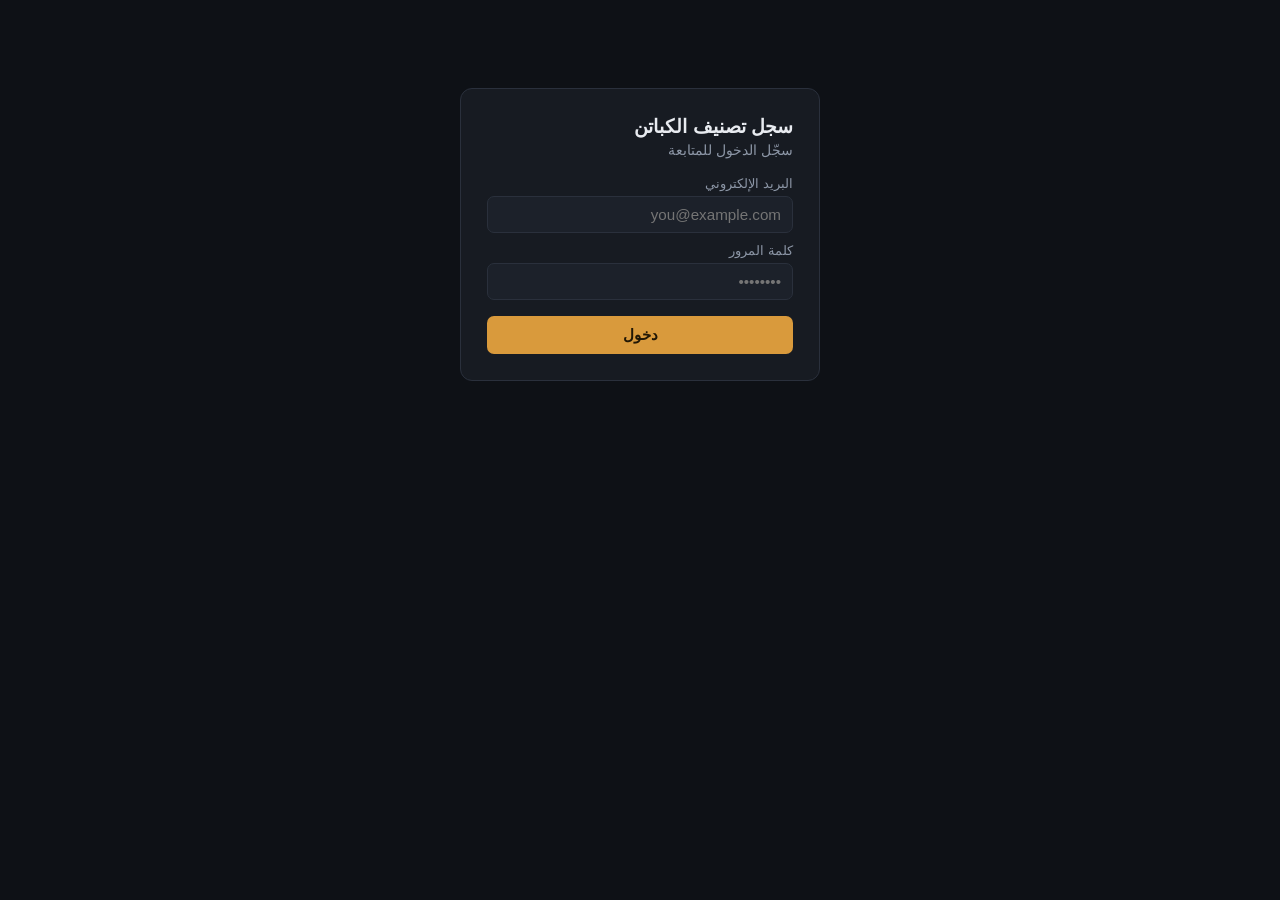
==== index.html @ 2a62c53e "Add files via upload" ====
<!DOCTYPE html>
<html lang="ar" dir="rtl">
<head>
<meta charset="UTF-8">
<meta name="viewport" content="width=device-width, initial-scale=1.0">
<meta name="color-scheme" content="dark">
<meta name="theme-color" content="#0f1218">
<title>سجل تصنيف الكباتن</title>
<style>
  :root{
    color-scheme: dark;
    --bg: #0e1116;
    --panel: #171b22;
    --panel-2: #1c212a;
    --line: #2a303c;
    --text: #e8ebf0;
    --muted: #8c96a6;
    --accent: #d99a3c;
    --accent-soft: rgba(217,154,60,0.14);
    --red: #d16158;
    --red-soft: rgba(209,97,88,0.14);
    --amber: #d9b23c;
    --amber-soft: rgba(217,178,60,0.14);
    --green: #6aa66b;
    --green-soft: rgba(106,166,107,0.14);
  }
  *{box-sizing:border-box;}
  body{
    margin:0;
    background:var(--bg);
    color:var(--text);
    font-family: 'Segoe UI', Tahoma, Geneva, Verdana, sans-serif;
    padding: 28px 18px 60px;
  }
  .wrap{ max-width: 760px; margin: 0 auto; }
  header{ margin-bottom: 22px; display:flex; justify-content:space-between; align-items:flex-start; gap:10px; flex-wrap:wrap; }
  h1{ font-size: 1.45rem; font-weight: 700; margin: 0 0 4px; letter-spacing: 0.2px; }
  .sub{ color: var(--muted); font-size: 0.92rem; display:flex; align-items:center; gap:6px; }
  .dot{ width:7px; height:7px; border-radius:50%; background: var(--green); display:inline-block; }
  .dot.off{ background: var(--red); }

  .backup{ display:flex; gap:8px; }
  .icon-btn{
    background: var(--line);
    border: 1px solid var(--line);
    color: var(--text);
    border-radius: 7px;
    padding: 7px 12px;
    font-size: 0.8rem;
    cursor: pointer;
  }
  .icon-btn:hover{ background: #384155; }
  #logoutBtn{ background: #55211c; border-color: #55211c; color: #fff; }
  #logoutBtn:hover{ filter: brightness(1.25); }

  .panel{
    background: var(--panel);
    border: 1px solid var(--line);
    border-radius: 10px;
    padding: 18px;
    margin-bottom: 20px;
  }
  .row{ display:flex; gap:10px; flex-wrap:wrap; margin-bottom: 10px; }
  .row > *{ flex:1; min-width: 140px; }
  label{ display:block; font-size:0.82rem; color: var(--muted); margin-bottom: 5px; }
  input[type=text], input[type=email], input[type=password], textarea, select{
    width:100%;
    background: var(--panel-2);
    border: 1px solid var(--line);
    color: var(--text);
    border-radius: 7px;
    padding: 9px 11px;
    font-size: 0.95rem;
    font-family: inherit;
  }
  textarea{ resize: vertical; min-height: 54px; }
  input:focus, textarea:focus, select:focus{ outline: none; border-color: var(--accent); }

  .status-row{ display:flex; gap:8px; flex-wrap:wrap; margin-bottom: 12px; align-items:center; }
  .status-chip{
    padding: 7px 13px;
    border-radius: 20px;
    border: 1px solid var(--line);
    background: var(--panel-2);
    color: var(--muted);
    font-size: 0.85rem;
    cursor: pointer;
    user-select: none;
  }
  .status-chip.active::before{ content: '✓ '; }
  .status-chip.active{ border-color: transparent; color: #17140f; font-weight: 600; }
  .status-chip[data-tone="green"].active{ background: #8fc990; color:#123212; }
  .status-chip[data-tone="amber"].active{ background: #e6c565; color:#332a08; }
  .status-chip[data-tone="red"].active{ background: #e18179; color:#3a0d09; }
  .status-chip[data-tone="neutral"].active{ background: #aeb7c4; color:#1a1e25; }
  .status-chip[data-tone="blue"].active{ background: #6aa8e0; color:#0c2036; }
  .status-chip[data-tone="purple"].active{ background: #b088e0; color:#241236; }
  .status-chip[data-tone="teal"].active{ background: #5cc9ba; color:#0a2e28; }
  .status-chip[data-tone="pink"].active{ background: #e07fae; color:#360d22; }
  .status-chip.add{ border-style: dashed; color: var(--accent); }

  .new-status-box{
    display:none; gap:8px; align-items:center; margin: -4px 0 12px; flex-wrap: wrap;
    background: var(--panel-2); border: 1px solid var(--line); border-radius: 8px; padding: 10px;
  }
  .new-status-box.open{ display:flex; }
  .new-status-box input{ flex:1; min-width: 120px; }
  .tone-dot{ width:20px; height:20px; border-radius:50%; cursor:pointer; border: 2px solid transparent; }
  .tone-dot[data-tone="green"]{ background:#22c55e; }
  .tone-dot[data-tone="amber"]{ background:#eab308; }
  .tone-dot[data-tone="red"]{ background:#ef4444; }
  .tone-dot[data-tone="neutral"]{ background:#6b7280; }
  .tone-dot[data-tone="blue"]{ background:#3b82f6; }
  .tone-dot[data-tone="purple"]{ background:#a855f7; }
  .tone-dot[data-tone="teal"]{ background:#06b6d4; }
  .tone-dot[data-tone="pink"]{ background:#ec4899; }
  .tone-dot.selected{ border-color: #fff; }

  button.primary{
    background: var(--accent); color: #211705; border: none; padding: 10px 20px;
    border-radius: 7px; font-weight: 600; font-size: 0.95rem; cursor: pointer;
  }
  button.primary:hover{ filter: brightness(1.08); }
  button.primary:disabled{ opacity:0.5; cursor:default; }
  button.ghost{
    background: var(--line); border: 1px solid var(--line); color: var(--text);
    padding: 9px 16px; border-radius: 7px; font-size: 0.88rem; cursor: pointer;
  }
  button.ghost:hover{ background: #384155; }

  .toolbar{ display:flex; gap:10px; flex-wrap:wrap; align-items:center; margin-bottom: 14px; }
  .search{ flex: 2; min-width: 180px; }
  .filter-chip{
    padding: 9px 14px; border-radius: 7px; border: 1px solid var(--line); background: var(--panel-2);
    color: var(--muted); font-size: 0.85rem; cursor: pointer; white-space: nowrap;
  }
  .filter-chip.active{ background: #5c4310; border-color: #5c4310; color: #fff; font-weight:600; }

  .count{ color: var(--muted); font-size: 0.85rem; margin-bottom: 10px; }

  .list{ display:flex; flex-direction:column; gap:10px; }
  .card{ background: var(--panel); border: 1px solid var(--line); border-radius: 10px; padding: 14px 16px; }
  .card.stagnant{ border-color: var(--red); }
  .card-top{ display:flex; justify-content: space-between; align-items: flex-start; gap: 10px; }
  .name{ font-weight: 700; font-size: 1.02rem; }
  .phone{ color: var(--muted); font-size: 0.85rem; margin-top: 2px; }
  .badges{ display:flex; flex-direction:column; gap:5px; align-items:flex-end; }
  .badge{ font-size: 0.78rem; padding: 4px 8px 4px 11px; border-radius: 20px; white-space: nowrap; font-weight: 600; display:flex; align-items:center; gap:5px; }
  .badge[data-tone="green"]{ background: var(--green-soft); color: var(--green); }
  .badge[data-tone="amber"]{ background: var(--amber-soft); color: var(--amber); }
  .badge[data-tone="red"]{ background: var(--red-soft); color: var(--red); }
  .badge[data-tone="neutral"]{ background: rgba(255,255,255,0.07); color: var(--muted); }
  .badge[data-tone="blue"]{ background: rgba(106,168,224,0.16); color: #6aa8e0; }
  .badge[data-tone="purple"]{ background: rgba(176,136,224,0.16); color: #b088e0; }
  .badge[data-tone="teal"]{ background: rgba(92,201,186,0.16); color: #5cc9ba; }
  .badge[data-tone="pink"]{ background: rgba(224,127,174,0.16); color: #e07fae; }
  .badge.stagnant-badge{ background: var(--red-soft); color: var(--red); }
  .badge-resolve{
    background: rgba(255,255,255,0.15); border:none; border-radius:50%;
    width:16px; height:16px; display:flex; align-items:center; justify-content:center;
    color: inherit; font-size: 0.7rem; cursor:pointer; line-height:1; padding:0;
  }
  .badge-resolve:hover{ background: rgba(255,255,255,0.35); }
  .badge.normal-badge{ background: rgba(255,255,255,0.06); color: var(--muted); }

  .notes{ margin-top: 9px; font-size: 0.9rem; color: #c3c9d2; line-height:1.55; white-space: pre-wrap; }
  .meta{ margin-top: 10px; display:flex; justify-content: space-between; align-items:center; }
  .date{ font-size: 0.76rem; color: var(--muted); }
  .actions{ display:flex; gap: 14px; }
  .actions button{ background:none; border:none; color: var(--muted); font-size: 0.8rem; cursor:pointer; padding:0; }
  .actions button:hover{ color: var(--text); }
  .actions button.danger:hover{ color: var(--red); }
  .actions button.resolve{ color: var(--green); font-weight: 600; }
  .actions button.resolve:hover{ color: #8fc990; }
  .actions button{
    border: 1px solid var(--line);
    border-radius: 6px;
    padding: 6px 12px;
    background: var(--panel-2);
  }
  .actions button.resolve{ border-color: #1f4d2c; background: #1f4d2c; color: #fff; }
  .actions button.danger{ border-color: #55211c; background: #55211c; color: #fff; }
  .actions button.danger:hover{ filter: brightness(1.25); }
  .actions button.resolve:hover{ filter: brightness(1.25); }
  .actions button[data-action="edit"]{ border-color: #5c3f14; background: #5c3f14; color: #fff; }
  .actions button[data-action="edit"]:hover{ filter: brightness(1.25); }

  .category-tabs{ display:flex; gap:8px; flex-wrap:wrap; margin-bottom: 12px; }
  .cat-tab{
    padding: 8px 14px; border-radius: 8px; border: 1px solid var(--line); background: var(--panel-2);
    color: var(--muted); font-size: 0.85rem; cursor: pointer; white-space: nowrap;
    display:flex; align-items:center; gap:6px;
  }
  .cat-tab .cat-count{
    background: rgba(255,255,255,0.08); border-radius: 10px; padding: 1px 7px; font-size: 0.75rem;
  }
  .cat-tab.active{ border-color: var(--accent); background: #5c3f14; color: #fff; font-weight:600; box-shadow: 0 0 0 1px var(--accent) inset; }
  .cat-tab.active .cat-count{ background: rgba(0,0,0,0.25); }
  .cat-tab[data-tone="green"]{ border-color: #1f4d2c; background: #1f4d2c; color: #fff; }
  .cat-tab[data-tone="green"] .cat-count{ background: rgba(0,0,0,0.25); }
  .cat-tab[data-tone="green"].active{ box-shadow: 0 0 0 1px #6aa66b inset; font-weight:600; }
  .cat-tab[data-tone="amber"]{ border-color: #5c4310; background: #5c4310; color: #fff; }
  .cat-tab[data-tone="amber"] .cat-count{ background: rgba(0,0,0,0.25); }
  .cat-tab[data-tone="amber"].active{ box-shadow: 0 0 0 1px #d9b23c inset; font-weight:600; }
  .cat-tab[data-tone="red"]{ border-color: #55211c; background: #55211c; color: #fff; }
  .cat-tab[data-tone="red"] .cat-count{ background: rgba(0,0,0,0.25); }
  .cat-tab[data-tone="red"].active{ box-shadow: 0 0 0 1px #d16158 inset; font-weight:600; }
  .cat-tab[data-tone="neutral"]{ border-color: #333c48; background: #333c48; color: #fff; }
  .cat-tab[data-tone="neutral"] .cat-count{ background: rgba(0,0,0,0.25); }
  .cat-tab[data-tone="neutral"].active{ box-shadow: 0 0 0 1px #8c96a6 inset; font-weight:600; }
  .cat-tab[data-tone="blue"]{ border-color: #1e3a5c; background: #1e3a5c; color: #fff; }
  .cat-tab[data-tone="blue"] .cat-count{ background: rgba(0,0,0,0.25); }
  .cat-tab[data-tone="blue"].active{ box-shadow: 0 0 0 1px #6aa8e0 inset; font-weight:600; }
  .cat-tab[data-tone="purple"]{ border-color: #3d1f5c; background: #3d1f5c; color: #fff; }
  .cat-tab[data-tone="purple"] .cat-count{ background: rgba(0,0,0,0.25); }
  .cat-tab[data-tone="purple"].active{ box-shadow: 0 0 0 1px #b088e0 inset; font-weight:600; }
  .cat-tab[data-tone="teal"]{ border-color: #14524a; background: #14524a; color: #fff; }
  .cat-tab[data-tone="teal"] .cat-count{ background: rgba(0,0,0,0.25); }
  .cat-tab[data-tone="teal"].active{ box-shadow: 0 0 0 1px #5cc9ba inset; font-weight:600; }
  .cat-tab[data-tone="pink"]{ border-color: #5c1f3d; background: #5c1f3d; color: #fff; }
  .cat-tab[data-tone="pink"] .cat-count{ background: rgba(0,0,0,0.25); }
  .cat-tab[data-tone="pink"].active{ box-shadow: 0 0 0 1px #e07fae inset; font-weight:600; }

  .empty{ text-align:center; color: var(--muted); padding: 40px 10px; font-size: 0.92rem; }
#importInput{ display:none; }

  .modal-overlay{
    display:none; position:fixed; inset:0; background:rgba(0,0,0,0.55);
    z-index: 50; align-items:flex-end; justify-content:center;
  }
  .modal-overlay.open{ display:flex; }
  .modal-panel{
    background: var(--panel); width:100%; max-width:480px;
    border-radius: 16px 16px 0 0; padding: 18px 18px 26px;
    max-height: 75vh; overflow-y:auto;
    animation: slideUp 0.18s ease-out;
  }
  @keyframes slideUp{ from{ transform: translateY(30px); opacity:0; } to{ transform: translateY(0); opacity:1; } }
  .modal-panel h3{ margin: 0 0 4px; font-size: 1.05rem; }
  .modal-sub{ color: var(--muted); font-size: 0.82rem; margin: 0 0 14px; }
  .tag-picker-list{ display:flex; flex-direction:column; gap:8px; margin-bottom: 16px; }
  .tag-picker-row{
    display:flex; align-items:center; justify-content:space-between;
    padding: 12px 14px; border-radius: 9px; border: 1px solid var(--line);
    background: var(--panel-2); cursor:pointer; font-size: 0.92rem; color: var(--text);
    transition: background 0.12s;
  }
  .tag-picker-row[data-tone="green"]{ border-color:#1f4d2c; }
  .tag-picker-row[data-tone="amber"]{ border-color:#5c4310; }
  .tag-picker-row[data-tone="red"]{ border-color:#55211c; }
  .tag-picker-row[data-tone="neutral"]{ border-color:#333c48; }
  .tag-picker-row[data-tone="blue"]{ border-color:#1e3a5c; }
  .tag-picker-row[data-tone="purple"]{ border-color:#3d1f5c; }
  .tag-picker-row[data-tone="teal"]{ border-color:#14524a; }
  .tag-picker-row[data-tone="pink"]{ border-color:#5c1f3d; }
  .tag-picker-row.checked{ background: var(--accent-soft); border-color: var(--accent); font-weight:600; }
  .tag-check{ color: var(--accent); font-size: 1.05rem; min-width: 18px; text-align:center; }

  #loginScreen{
    max-width: 360px; margin: 60px auto; background: var(--panel);
    border: 1px solid var(--line); border-radius: 12px; padding: 26px;
  }
  #loginScreen h2{ margin: 0 0 4px; font-size: 1.2rem; }
  #loginScreen p{ color: var(--muted); font-size: 0.85rem; margin: 0 0 18px; }
  #loginScreen label{ margin-top: 10px; }
  #loginError{ color: var(--red); font-size: 0.85rem; margin-top: 10px; display:none; }
  #loginBtn{ width: 100%; margin-top: 16px; }
  #appRoot{ display:none; }
  .logout-link{ background:none; border:none; color: var(--muted); font-size: 0.8rem; cursor:pointer; }
  .logout-link:hover{ color: var(--red); }
</style>
</head>
<body>

<div id="loginScreen">
  <h2>سجل تصنيف الكباتن</h2>
  <p>سجّل الدخول للمتابعة</p>
  <label>البريد الإلكتروني</label>
  <input type="email" id="loginEmail" placeholder="you@example.com" autocomplete="username">
  <label>كلمة المرور</label>
  <input type="password" id="loginPassword" placeholder="••••••••" autocomplete="current-password">
  <div id="loginError">بيانات الدخول غير صحيحة</div>
  <button class="primary" id="loginBtn" style="width:100%;">دخول</button>
</div>

<div id="appRoot" class="wrap">
  <header>
    <div>
      <h1>سجل تصنيف الكباتن</h1>
      <div class="sub"><span class="dot" id="statusDot"></span><span id="statusText">جاري الاتصال...</span></div>
    </div>
    <div class="backup">
      <button class="icon-btn" id="exportBtn">تنزيل نسخة احتياطية</button>
      <button class="icon-btn" id="logoutBtn">تسجيل الخروج</button>
    </div>
  </header>

  <div class="panel">
    <div class="row">
      <div>
        <label>رقم الجوال (اختياري)</label>
        <input type="text" id="phone" placeholder="05xxxxxxxx">
      </div>
      <div>
        <label>اسم الكابتن</label>
        <input type="text" id="name" placeholder="مثال: محمد أحمد">
      </div>
    </div>

    <label>التصنيفات (يمكن اختيار أكثر من واحد)</label>
    <div class="status-row" id="statusRow"></div>

    <div class="new-status-box" id="newStatusBox">
      <input type="text" id="newStatusLabel" placeholder="اسم التصنيف الجديد">
      <div class="tone-dot" data-tone="green"></div>
      <div class="tone-dot" data-tone="amber"></div>
      <div class="tone-dot" data-tone="red"></div>
      <div class="tone-dot" data-tone="neutral"></div>
      <div class="tone-dot" data-tone="blue"></div>
      <div class="tone-dot" data-tone="purple"></div>
      <div class="tone-dot" data-tone="teal"></div>
      <div class="tone-dot" data-tone="pink"></div>
      <button class="ghost" id="addStatusConfirm">إضافة</button>
    </div>

    <label>ملاحظات</label>
    <textarea id="notes" placeholder="اكتب أي تفاصيل إضافية..."></textarea>

    <div style="margin-top:14px; display:flex; justify-content:flex-end;">
      <button class="primary" id="saveBtn">حفظ</button>
    </div>
  </div>

  <div class="toolbar">
    <input type="text" class="search" id="search" placeholder="بحث بالاسم أو رقم الجوال...">
    <div class="filter-chip" id="stagnantFilter">المشاكل الراكدة (٧+ أيام)</div>
  </div>

  <div class="category-tabs" id="categoryTabs"></div>

  <div class="count" id="count"></div>
  <div class="list" id="list"></div>
</div>

<div class="modal-overlay" id="tagPickerOverlay">
  <div class="modal-panel">
    <h3 id="tagPickerName"></h3>
    <p class="modal-sub">اضغط على أي تصنيف لإضافته أو إزالته</p>
    <div class="tag-picker-list" id="tagPickerList"></div>
    <button class="primary" id="tagPickerDone" style="width:100%;">تم</button>
  </div>
</div>

<script>
// ---- إعدادات الاتصال بقاعدة بيانات Supabase ----
const SUPABASE_URL = 'https://mjelywusygupbhguppxl.supabase.co';
const SUPABASE_KEY = 'sb_publishable_bdEAOsPd9-s5t3tq11xweQ_BQ9ZieBD';
const REST = `${SUPABASE_URL}/rest/v1`;
const AUTH = `${SUPABASE_URL}/auth/v1`;
const STAGNANT_DAYS = 7;
const INACTIVITY_LIMIT_MS = 30 * 60 * 1000; // 30 دقيقة

let accessToken = sessionStorage.getItem('cl_access_token') || null;
let refreshToken = sessionStorage.getItem('cl_refresh_token') || null;
let inactivityTimer = null;
let refreshTimer = null;

async function refreshSession(){
  if(!refreshToken) return false;
  try{
    const res = await fetch(`${AUTH}/token?grant_type=refresh_token`, {
      method: 'POST',
      headers: { apikey: SUPABASE_KEY, 'Content-Type': 'application/json' },
      body: JSON.stringify({ refresh_token: refreshToken }),
    });
    if(!res.ok) return false;
    const data = await res.json();
    accessToken = data.access_token;
    refreshToken = data.refresh_token;
    sessionStorage.setItem('cl_access_token', accessToken);
    sessionStorage.setItem('cl_refresh_token', refreshToken);
    scheduleRefresh(data.expires_in || 3600);
    return true;
  }catch(e){
    return false;
  }
}

function scheduleRefresh(expiresInSeconds){
  clearTimeout(refreshTimer);
  // نجدد الجلسة قبل انتهائها بدقيقتين، طالما المستخدم لم يُسجَّل خروجه بسبب الخمول
  const delay = Math.max((expiresInSeconds - 120) * 1000, 15000);
  refreshTimer = setTimeout(async () => {
    const ok = await refreshSession();
    if(!ok) doLogout('انتهت الجلسة، سجّل الدخول مرة أخرى');
  }, delay);
}

function authHeaders(){
  return {
    apikey: SUPABASE_KEY,
    Authorization: `Bearer ${accessToken}`,
    'Content-Type': 'application/json',
  };
}

function showApp(){
  document.getElementById('loginScreen').style.display = 'none';
  document.getElementById('appRoot').style.display = 'block';
  resetInactivityTimer();
  loadAll();
}

function showLogin(msg){
  document.getElementById('appRoot').style.display = 'none';
  document.getElementById('loginScreen').style.display = 'block';
  clearTimeout(inactivityTimer);
  if(msg){
    const err = document.getElementById('loginError');
    err.textContent = msg;
    err.style.display = 'block';
  }
}

function doLogout(msg){
  accessToken = null;
  refreshToken = null;
  clearTimeout(refreshTimer);
  sessionStorage.removeItem('cl_access_token');
  sessionStorage.removeItem('cl_refresh_token');
  showLogin(msg || null);
}

function resetInactivityTimer(){
  clearTimeout(inactivityTimer);
  inactivityTimer = setTimeout(() => {
    doLogout('تم تسجيل خروجك تلقائيًا بعد ٣٠ دقيقة من عدم النشاط، سجّل الدخول مرة أخرى');
  }, INACTIVITY_LIMIT_MS);
}
['mousemove','keydown','click','touchstart','scroll'].forEach(evt => {
  document.addEventListener(evt, () => { if(accessToken) resetInactivityTimer(); });
});

document.getElementById('loginBtn').onclick = async () => {
  const email = document.getElementById('loginEmail').value.trim();
  const password = document.getElementById('loginPassword').value;
  const errBox = document.getElementById('loginError');
  errBox.style.display = 'none';
  if(!email || !password) return;
  try{
    const res = await fetch(`${AUTH}/token?grant_type=password`, {
      method: 'POST',
      headers: { apikey: SUPABASE_KEY, 'Content-Type': 'application/json' },
      body: JSON.stringify({ email, password }),
    });
    if(!res.ok){
      errBox.textContent = 'بيانات الدخول غير صحيحة';
      errBox.style.display = 'block';
      return;
    }
    const data = await res.json();
    accessToken = data.access_token;
    refreshToken = data.refresh_token;
    sessionStorage.setItem('cl_access_token', accessToken);
    sessionStorage.setItem('cl_refresh_token', refreshToken);
    scheduleRefresh(data.expires_in || 3600);
    showApp();
  }catch(e){
    errBox.textContent = 'تعذر الاتصال، حاول مرة أخرى';
    errBox.style.display = 'block';
  }
};

document.getElementById('logoutBtn').onclick = () => doLogout();

let statuses = []; // قائمة الوسوم المتاحة
let entries = [];  // كل كابتن معه captain_tags: [{tag_id, created_at}]
let selectedTags = new Set();
let editingId = null;
let stagnantOnly = false;
let selectedCategory = null; // null = الكل، 'none' = بدون تصنيف
let newStatusTone = 'amber';

const listEl = document.getElementById('list');
const countEl = document.getElementById('count');
const statusRow = document.getElementById('statusRow');
const searchEl = document.getElementById('search');
const newStatusBox = document.getElementById('newStatusBox');
const statusDot = document.getElementById('statusDot');
const statusText = document.getElementById('statusText');
const saveBtn = document.getElementById('saveBtn');

function setConnection(ok, msg){
  statusDot.classList.toggle('off', !ok);
  statusText.textContent = msg;
}

async function api(path, options = {}){
  let res = await fetch(`${REST}/${path}`, {
    ...options,
    headers: { ...authHeaders(), ...(options.headers || {}) },
  });
  if(res.status === 401){
    const refreshed = await refreshSession();
    if(refreshed){
      res = await fetch(`${REST}/${path}`, {
        ...options,
        headers: { ...authHeaders(), ...(options.headers || {}) },
      });
    }
    if(!refreshed || res.status === 401){
      doLogout('انتهت الجلسة، سجّل الدخول مرة أخرى');
      throw new Error('unauthorized');
    }
  }
  if(!res.ok){
    const errText = await res.text().catch(() => '');
    throw new Error(`${res.status} ${errText}`);
  }
  const text = await res.text();
  return text ? JSON.parse(text) : null;
}

function renderStatusChips(){
  statusRow.innerHTML = '';
  statuses.forEach(s => {
    const chip = document.createElement('div');
    chip.className = 'status-chip' + (selectedTags.has(s.id) ? ' active' : '');
    chip.dataset.tone = s.tone;
    chip.textContent = s.label;
    chip.onclick = () => {
      if(selectedTags.has(s.id)) selectedTags.delete(s.id); else selectedTags.add(s.id);
      newStatusBox.classList.remove('open');
      renderStatusChips();
    };
    statusRow.appendChild(chip);
  });
  const addChip = document.createElement('div');
  addChip.className = 'status-chip add';
  addChip.textContent = '+ تصنيف جديد';
  addChip.onclick = () => newStatusBox.classList.toggle('open');
  statusRow.appendChild(addChip);
}

document.querySelectorAll('.tone-dot').forEach(dot => {
  dot.onclick = () => {
    document.querySelectorAll('.tone-dot').forEach(d => d.classList.remove('selected'));
    dot.classList.add('selected');
    newStatusTone = dot.dataset.tone;
  };
});
document.querySelector('.tone-dot[data-tone="amber"]').classList.add('selected');

document.getElementById('addStatusConfirm').onclick = async () => {
  const labelInput = document.getElementById('newStatusLabel');
  const label = labelInput.value.trim();
  if(!label) { labelInput.focus(); return; }
  const id = 'c_' + Date.now().toString(36);
  const sort_order = statuses.length + 1;
  try{
    await api('statuses', { method: 'POST', body: JSON.stringify({ id, label, tone: newStatusTone, sort_order }) });
    statuses.push({ id, label, tone: newStatusTone, sort_order });
    selectedTags.add(id);
    labelInput.value = '';
    newStatusBox.classList.remove('open');
    renderStatusChips();
    renderCategoryTabs();
  }catch(e){
    alert('تعذر إضافة التصنيف، حاول مرة أخرى');
  }
};

function statusInfo(id){
  return statuses.find(s => s.id === id) || statuses[0] || { id:'ok', label:'عادي', tone:'green' };
}

async function loadAll(){
  try{
    statuses = await api('statuses?select=*&order=sort_order.asc');
    entries = await api('captains?select=*,captain_tags(tag_id,created_at)&order=updated_at.desc');
    selectedTags = new Set();
    setConnection(true, 'متصل — البيانات تتزامن أونلاين');
    saveBtn.disabled = false;
    renderStatusChips();
    renderCategoryTabs();
    render();
  }catch(e){
    setConnection(false, 'تعذر الاتصال بقاعدة البيانات');
    saveBtn.disabled = true;
  }
}

function resetForm(){
  document.getElementById('name').value = '';
  document.getElementById('phone').value = '';
  document.getElementById('notes').value = '';
  selectedTags = new Set();
  editingId = null;
  saveBtn.textContent = 'حفظ';
  renderStatusChips();
}

saveBtn.onclick = async () => {
  const name = document.getElementById('name').value.trim();
  if(!name){ document.getElementById('name').focus(); return; }
  const phone = document.getElementById('phone').value.trim();
  const notes = document.getElementById('notes').value.trim();
  const payload = { name, phone, notes, updated_at: new Date().toISOString() };
  const chosenTags = [...selectedTags];

  saveBtn.disabled = true;
  try{
    let captainId;
    if(editingId){
      captainId = editingId;
      await api(`captains?id=eq.${editingId}`, {
        method: 'PATCH',
        body: JSON.stringify(payload),
      });
      const prevTags = new Set((entries.find(e => e.id === editingId)?.captain_tags || []).map(t => t.tag_id));
      const toAdd = chosenTags.filter(t => !prevTags.has(t));
      const toRemove = [...prevTags].filter(t => !chosenTags.includes(t));
      if(toRemove.length){
        await api(`captain_tags?captain_id=eq.${captainId}&tag_id=in.(${toRemove.join(',')})`, { method: 'DELETE' });
      }
      if(toAdd.length){
        await api('captain_tags', { method: 'POST', body: JSON.stringify(toAdd.map(tag_id => ({ captain_id: captainId, tag_id }))) });
      }
    } else {
      const created = await api('captains', {
        method: 'POST',
        headers: { Prefer: 'return=representation' },
        body: JSON.stringify(payload),
      });
      captainId = created[0].id;
      if(chosenTags.length){
        await api('captain_tags', { method: 'POST', body: JSON.stringify(chosenTags.map(tag_id => ({ captain_id: captainId, tag_id }))) });
      }
    }
    entries = await api('captains?select=*,captain_tags(tag_id,created_at)&order=updated_at.desc');
    resetForm();
    renderCategoryTabs();
    render();
  }catch(e){
    alert('تعذر الحفظ، تحقق من الاتصال وحاول مرة أخرى');
  }finally{
    saveBtn.disabled = false;
  }
};

function tagAges(e){
  return (e.captain_tags || []).map(t => ({
    tag_id: t.tag_id,
    days: (Date.now() - new Date(t.created_at).getTime()) / 86400000,
  }));
}

function oldestTagDays(e){
  const ages = tagAges(e).map(t => t.days);
  return ages.length ? Math.max(...ages) : 0;
}

function isStagnant(e){
  return tagAges(e).some(t => t.days >= STAGNANT_DAYS);
}

document.getElementById('stagnantFilter').onclick = () => {
  stagnantOnly = !stagnantOnly;
  document.getElementById('stagnantFilter').classList.toggle('active', stagnantOnly);
  render();
};

function renderCategoryTabs(){
  const tabsEl = document.getElementById('categoryTabs');
  tabsEl.innerHTML = '';

  const allTab = document.createElement('div');
  allTab.className = 'cat-tab' + (selectedCategory === null ? ' active' : '');
  allTab.innerHTML = `الكل <span class="cat-count">${entries.length}</span>`;
  allTab.onclick = () => { selectedCategory = null; renderCategoryTabs(); render(); };
  tabsEl.appendChild(allTab);

  const noneCount = entries.filter(e => (e.captain_tags || []).length === 0).length;
  const noneTab = document.createElement('div');
  noneTab.className = 'cat-tab' + (selectedCategory === 'none' ? ' active' : '');
  noneTab.dataset.tone = 'neutral';
  noneTab.innerHTML = `بدون تصنيف <span class="cat-count">${noneCount}</span>`;
  noneTab.onclick = () => { selectedCategory = 'none'; renderCategoryTabs(); render(); };
  tabsEl.appendChild(noneTab);

  statuses.forEach(s => {
    const count = entries.filter(e => (e.captain_tags || []).some(t => t.tag_id === s.id)).length;
    const tab = document.createElement('div');
    tab.className = 'cat-tab' + (selectedCategory === s.id ? ' active' : '');
    tab.dataset.tone = s.tone;
    tab.innerHTML = `${escapeHtml(s.label)} <span class="cat-count">${count}</span>`;
    tab.onclick = () => { selectedCategory = s.id; renderCategoryTabs(); render(); };
    tabsEl.appendChild(tab);
  });
}

function render(){
  const q = searchEl.value.trim().toLowerCase();
  let items = entries.filter(e => !q || e.name.toLowerCase().includes(q) || (e.phone||'').includes(q));

  if(selectedCategory === 'none'){
    items = items.filter(e => (e.captain_tags || []).length === 0);
  } else if(selectedCategory !== null){
    items = items.filter(e => (e.captain_tags || []).some(t => t.tag_id === selectedCategory));
  }

  if(stagnantOnly){
    items = items.filter(isStagnant);
    items = [...items].sort((a,b) => oldestTagDays(b) - oldestTagDays(a));
  } else {
    items = [...items].sort((a,b) => new Date(b.updated_at) - new Date(a.updated_at));
  }

  countEl.textContent = items.length ? `${items.length} كابتن` : '';

  if(items.length === 0){
    const emptyMsg = stagnantOnly
      ? 'لا توجد مشاكل راكدة حالياً'
      : (selectedCategory !== null ? 'لا يوجد كباتن في هذا التصنيف' : 'لا يوجد كباتن مسجلين بعد');
    listEl.innerHTML = `<div class="empty">${emptyMsg}</div>`;
    return;
  }

  listEl.innerHTML = '';
  items.forEach(e => {
    const tags = e.captain_tags || [];
    const ages = tagAges(e);
    const stagnant = isStagnant(e);
    const card = document.createElement('div');
    card.className = 'card' + (stagnant ? ' stagnant' : '');
    const dateStr = new Date(e.updated_at).toLocaleDateString('ar-EG', { year:'numeric', month:'short', day:'numeric' });

    const badgesHtml = tags.length
      ? tags.map(t => {
          const info = statusInfo(t.tag_id);
          const age = ages.find(a => a.tag_id === t.tag_id);
          const isOld = age && age.days >= STAGNANT_DAYS;
          return `<div class="badge${isOld ? ' stagnant-badge' : ''}" data-tone="${isOld ? '' : info.tone}">
            ${escapeHtml(info.label)}
            <button class="badge-resolve" data-action="resolve-tag" data-id="${e.id}" data-tag="${t.tag_id}" title="تمت معالجة هذا التصنيف">✓</button>
          </div>`;
        }).join('')
      : `<div class="badge normal-badge">عادي</div>`;

    card.innerHTML = `
      <div class="card-top">
        <div>
          <div class="name">${escapeHtml(e.name)}</div>
          ${e.phone ? `<div class="phone">${escapeHtml(e.phone)}</div>` : ''}
        </div>
        <div class="badges">${badgesHtml}</div>
      </div>
      ${e.notes ? `<div class="notes">${escapeHtml(e.notes)}</div>` : ''}
      <div class="meta">
        <div class="date">${dateStr}</div>
        <div class="actions">
          <button data-action="edit" data-id="${e.id}">تعديل</button>
          <button data-action="delete" data-id="${e.id}" class="danger">حذف</button>
        </div>
      </div>
    `;
    attachLongPress(card, e.id);
    listEl.appendChild(card);
  });

  listEl.querySelectorAll('button[data-action="edit"]').forEach(btn => {
    btn.onclick = () => startEdit(btn.dataset.id);
  });
  listEl.querySelectorAll('button[data-action="delete"]').forEach(btn => {
    btn.onclick = () => deleteEntry(btn.dataset.id);
  });
  listEl.querySelectorAll('button[data-action="resolve-tag"]').forEach(btn => {
    btn.onclick = (ev) => { ev.stopPropagation(); resolveTag(btn.dataset.id, btn.dataset.tag); };
  });
}

function startEdit(id){
  const e = entries.find(x => x.id === id);
  if(!e) return;
  document.getElementById('name').value = e.name;
  document.getElementById('phone').value = e.phone || '';
  document.getElementById('notes').value = e.notes || '';
  selectedTags = new Set((e.captain_tags || []).map(t => t.tag_id));
  editingId = id;
  saveBtn.textContent = 'تحديث';
  renderStatusChips();
  window.scrollTo({ top: 0, behavior: 'smooth' });
}

async function deleteEntry(id){
  try{
    await api(`captains?id=eq.${id}`, { method: 'DELETE' });
    entries = entries.filter(e => e.id !== id);
    renderCategoryTabs();
    render();
  }catch(e){
    alert('تعذر الحذف، حاول مرة أخرى');
  }
}

async function resolveTag(id, tagId){
  const e = entries.find(x => x.id === id);
  if(!e) return;
  const todayStr = new Date().toLocaleDateString('ar-EG', { year:'numeric', month:'short', day:'numeric' });
  const tagLabel = statusInfo(tagId).label;
  const resolutionLine = `✔ تمت معالجة "${tagLabel}" بتاريخ ${todayStr}`;
  const newNotes = e.notes ? `${e.notes}\n${resolutionLine}` : resolutionLine;
  try{
    await api(`captain_tags?captain_id=eq.${id}&tag_id=eq.${tagId}`, { method: 'DELETE' });
    await api(`captains?id=eq.${id}`, {
      method: 'PATCH',
      body: JSON.stringify({ notes: newNotes, updated_at: new Date().toISOString() }),
    });
    e.captain_tags = (e.captain_tags || []).filter(t => t.tag_id !== tagId);
    e.notes = newNotes;
    e.updated_at = new Date().toISOString();
    renderCategoryTabs();
    render();
  }catch(err){
    alert('تعذر التحديث، حاول مرة أخرى');
  }
}

// ---- الضغط المطوّل على كابتن لفتح مربّع تبديل التصنيفات (بأسلوب واتساب) ----
let longPressTimer = null;
let longPressFired = false;

function attachLongPress(cardEl, id){
  const start = () => {
    longPressFired = false;
    longPressTimer = setTimeout(() => {
      longPressFired = true;
      if(navigator.vibrate) navigator.vibrate(15);
      openTagPicker(id);
    }, 480);
  };
  const cancel = () => clearTimeout(longPressTimer);
  cardEl.addEventListener('touchstart', start, { passive: true });
  cardEl.addEventListener('touchend', cancel);
  cardEl.addEventListener('touchmove', cancel);
  cardEl.addEventListener('mousedown', start);
  cardEl.addEventListener('mouseup', cancel);
  cardEl.addEventListener('mouseleave', cancel);
  cardEl.addEventListener('contextmenu', (ev) => ev.preventDefault());
  // نمنع نقرة "الأزرار" داخل البطاقة من إطلاق الضغط المطوّل بالخطأ
  cardEl.querySelectorAll('button').forEach(b => {
    b.addEventListener('touchstart', (ev) => ev.stopPropagation(), { passive: true });
    b.addEventListener('mousedown', (ev) => ev.stopPropagation());
  });
}

function openTagPicker(id){
  const e = entries.find(x => x.id === id);
  if(!e) return;
  document.getElementById('tagPickerName').textContent = e.name;
  const listEl2 = document.getElementById('tagPickerList');
  listEl2.innerHTML = '';
  const currentTags = new Set((e.captain_tags || []).map(t => t.tag_id));

  statuses.forEach(s => {
    const row = document.createElement('div');
    row.className = 'tag-picker-row' + (currentTags.has(s.id) ? ' checked' : '');
    row.dataset.tone = s.tone;
    row.innerHTML = `<span>${escapeHtml(s.label)}</span><span class="tag-check">${currentTags.has(s.id) ? '✓' : ''}</span>`;
    row.onclick = async () => {
      const nowChecked = currentTags.has(s.id);
      try{
        if(nowChecked){
          await api(`captain_tags?captain_id=eq.${id}&tag_id=eq.${s.id}`, { method: 'DELETE' });
          currentTags.delete(s.id);
          e.captain_tags = (e.captain_tags || []).filter(t => t.tag_id !== s.id);
        } else {
          await api('captain_tags', { method: 'POST', body: JSON.stringify([{ captain_id: id, tag_id: s.id }]) });
          currentTags.add(s.id);
          e.captain_tags = [...(e.captain_tags || []), { tag_id: s.id, created_at: new Date().toISOString() }];
        }
        await api(`captains?id=eq.${id}`, { method: 'PATCH', body: JSON.stringify({ updated_at: new Date().toISOString() }) });
        e.updated_at = new Date().toISOString();
        row.classList.toggle('checked', currentTags.has(s.id));
        row.querySelector('.tag-check').textContent = currentTags.has(s.id) ? '✓' : '';
        renderCategoryTabs();
        render();
      }catch(err){
        alert('تعذر التحديث، حاول مرة أخرى');
      }
    };
    listEl2.appendChild(row);
  });

  document.getElementById('tagPickerOverlay').classList.add('open');
}

function closeTagPicker(){
  document.getElementById('tagPickerOverlay').classList.remove('open');
}
document.getElementById('tagPickerDone').onclick = closeTagPicker;
document.getElementById('tagPickerOverlay').onclick = (ev) => {
  if(ev.target.id === 'tagPickerOverlay') closeTagPicker();
};

function escapeHtml(str){
  const div = document.createElement('div');
  div.textContent = str;
  return div.innerHTML;
}

searchEl.oninput = render;

// نسخ احتياطي محلي إضافي (اختياري) فوق التزامن السحابي
document.getElementById('exportBtn').onclick = () => {
  const backup = { entries, statuses, exportedAt: new Date().toISOString() };
  const blob = new Blob([JSON.stringify(backup, null, 2)], { type: 'application/json' });
  const url = URL.createObjectURL(blob);
  const a = document.createElement('a');
  a.href = url;
  a.download = `captains-backup-${new Date().toISOString().slice(0,10)}.json`;
  document.body.appendChild(a);
  a.click();
  document.body.removeChild(a);
  URL.revokeObjectURL(url);
};

if(accessToken){
  refreshSession().then(ok => {
    if(ok) showApp(); else doLogout();
  });
} else {
  showLogin();
}
</script>
</body>
</html>
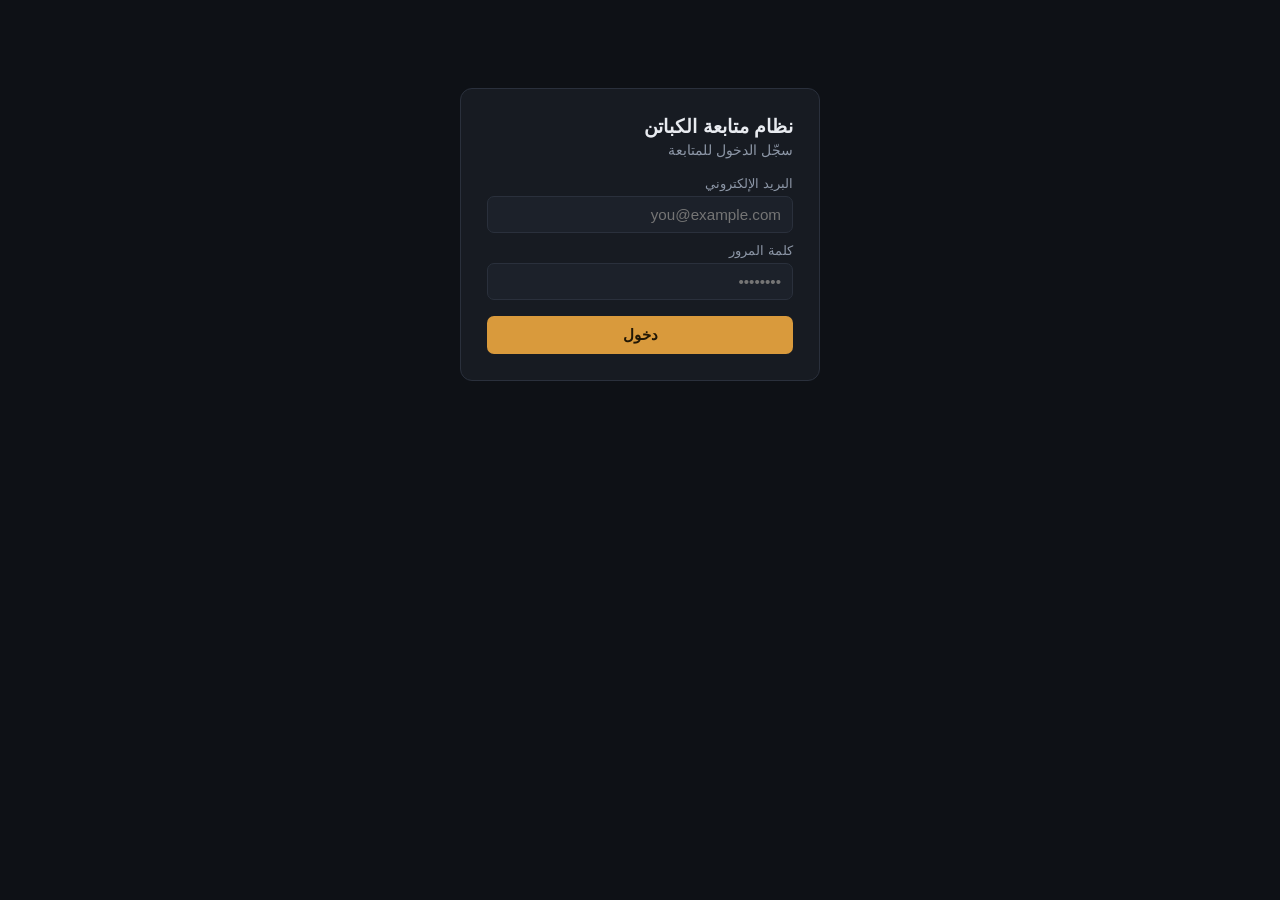
==== commit 913b20bf: "Add files via upload" ====
--- a/index.html
+++ b/index.html
@@ -5,7 +5,7 @@
 <meta name="viewport" content="width=device-width, initial-scale=1.0">
 <meta name="color-scheme" content="dark">
 <meta name="theme-color" content="#0f1218">
-<title>سجل تصنيف الكباتن</title>
+<title>نظام متابعة الكباتن</title>
 <style>
   :root{
     color-scheme: dark;
@@ -17,276 +17,127 @@
     --muted: #8c96a6;
     --accent: #d99a3c;
     --accent-soft: rgba(217,154,60,0.14);
-    --red: #d16158;
-    --red-soft: rgba(209,97,88,0.14);
-    --amber: #d9b23c;
-    --amber-soft: rgba(217,178,60,0.14);
-    --green: #6aa66b;
-    --green-soft: rgba(106,166,107,0.14);
   }
   *{box-sizing:border-box;}
-  body{
-    margin:0;
-    background:var(--bg);
-    color:var(--text);
-    font-family: 'Segoe UI', Tahoma, Geneva, Verdana, sans-serif;
-    padding: 28px 18px 60px;
-  }
+  body{ margin:0; background:var(--bg); color:var(--text); font-family:'Segoe UI',Tahoma,Geneva,Verdana,sans-serif; padding:28px 18px 60px; }
   .wrap{ max-width: 760px; margin: 0 auto; }
-  header{ margin-bottom: 22px; display:flex; justify-content:space-between; align-items:flex-start; gap:10px; flex-wrap:wrap; }
-  h1{ font-size: 1.45rem; font-weight: 700; margin: 0 0 4px; letter-spacing: 0.2px; }
-  .sub{ color: var(--muted); font-size: 0.92rem; display:flex; align-items:center; gap:6px; }
-  .dot{ width:7px; height:7px; border-radius:50%; background: var(--green); display:inline-block; }
-  .dot.off{ background: var(--red); }
-
-  .backup{ display:flex; gap:8px; }
-  .icon-btn{
-    background: var(--line);
-    border: 1px solid var(--line);
-    color: var(--text);
-    border-radius: 7px;
-    padding: 7px 12px;
-    font-size: 0.8rem;
-    cursor: pointer;
-  }
-  .icon-btn:hover{ background: #384155; }
-  #logoutBtn{ background: #55211c; border-color: #55211c; color: #fff; }
-  #logoutBtn:hover{ filter: brightness(1.25); }
-
-  .panel{
-    background: var(--panel);
-    border: 1px solid var(--line);
-    border-radius: 10px;
-    padding: 18px;
-    margin-bottom: 20px;
-  }
-  .row{ display:flex; gap:10px; flex-wrap:wrap; margin-bottom: 10px; }
-  .row > *{ flex:1; min-width: 140px; }
-  label{ display:block; font-size:0.82rem; color: var(--muted); margin-bottom: 5px; }
-  input[type=text], input[type=email], input[type=password], textarea, select{
-    width:100%;
-    background: var(--panel-2);
-    border: 1px solid var(--line);
-    color: var(--text);
-    border-radius: 7px;
-    padding: 9px 11px;
-    font-size: 0.95rem;
-    font-family: inherit;
-  }
-  textarea{ resize: vertical; min-height: 54px; }
-  input:focus, textarea:focus, select:focus{ outline: none; border-color: var(--accent); }
-
-  .status-row{ display:flex; gap:8px; flex-wrap:wrap; margin-bottom: 12px; align-items:center; }
-  .status-chip{
-    padding: 7px 13px;
-    border-radius: 20px;
-    border: 1px solid var(--line);
-    background: var(--panel-2);
-    color: var(--muted);
-    font-size: 0.85rem;
-    cursor: pointer;
-    user-select: none;
-  }
-  .status-chip.active::before{ content: '✓ '; }
-  .status-chip.active{ border-color: transparent; color: #17140f; font-weight: 600; }
-  .status-chip[data-tone="green"].active{ background: #8fc990; color:#123212; }
-  .status-chip[data-tone="amber"].active{ background: #e6c565; color:#332a08; }
-  .status-chip[data-tone="red"].active{ background: #e18179; color:#3a0d09; }
-  .status-chip[data-tone="neutral"].active{ background: #aeb7c4; color:#1a1e25; }
-  .status-chip[data-tone="blue"].active{ background: #6aa8e0; color:#0c2036; }
-  .status-chip[data-tone="purple"].active{ background: #b088e0; color:#241236; }
-  .status-chip[data-tone="teal"].active{ background: #5cc9ba; color:#0a2e28; }
-  .status-chip[data-tone="pink"].active{ background: #e07fae; color:#360d22; }
-  .status-chip.add{ border-style: dashed; color: var(--accent); }
-
-  .new-status-box{
-    display:none; gap:8px; align-items:center; margin: -4px 0 12px; flex-wrap: wrap;
-    background: var(--panel-2); border: 1px solid var(--line); border-radius: 8px; padding: 10px;
-  }
-  .new-status-box.open{ display:flex; }
-  .new-status-box input{ flex:1; min-width: 120px; }
-  .tone-dot{ width:20px; height:20px; border-radius:50%; cursor:pointer; border: 2px solid transparent; }
-  .tone-dot[data-tone="green"]{ background:#22c55e; }
-  .tone-dot[data-tone="amber"]{ background:#eab308; }
-  .tone-dot[data-tone="red"]{ background:#ef4444; }
-  .tone-dot[data-tone="neutral"]{ background:#6b7280; }
-  .tone-dot[data-tone="blue"]{ background:#3b82f6; }
-  .tone-dot[data-tone="purple"]{ background:#a855f7; }
-  .tone-dot[data-tone="teal"]{ background:#06b6d4; }
-  .tone-dot[data-tone="pink"]{ background:#ec4899; }
-  .tone-dot.selected{ border-color: #fff; }
-
-  button.primary{
-    background: var(--accent); color: #211705; border: none; padding: 10px 20px;
-    border-radius: 7px; font-weight: 600; font-size: 0.95rem; cursor: pointer;
-  }
-  button.primary:hover{ filter: brightness(1.08); }
+  header{ margin-bottom: 20px; display:flex; justify-content:space-between; align-items:flex-start; gap:10px; flex-wrap:wrap; }
+  h1{ font-size: 1.4rem; font-weight:700; margin:0 0 4px; }
+  .sub{ color: var(--muted); font-size: 0.88rem; display:flex; align-items:center; gap:6px; }
+  .dot{ width:7px; height:7px; border-radius:50%; background:#3b9a52; display:inline-block; }
+  .dot.off{ background:#c0453c; }
+  .backup{ display:flex; gap:8px; flex-wrap:wrap; }
+  .icon-btn{ background: var(--line); border:1px solid var(--line); color: var(--text); border-radius:7px; padding:7px 12px; font-size:0.8rem; cursor:pointer; }
+  .icon-btn:hover{ background:#384155; }
+  #logoutBtn{ background:#55211c; border-color:#55211c; color:#fff; }
+  #logoutBtn:hover{ filter:brightness(1.25); }
+
+  .panel{ background:var(--panel); border:1px solid var(--line); border-radius:10px; padding:18px; margin-bottom:20px; }
+  .row{ display:flex; gap:10px; flex-wrap:wrap; margin-bottom:10px; }
+  .row > *{ flex:1; min-width:140px; }
+  label{ display:block; font-size:0.82rem; color:var(--muted); margin-bottom:5px; }
+  input[type=text],input[type=email],input[type=password],input[type=date],textarea{
+    width:100%; background:var(--panel-2); border:1px solid var(--line); color:var(--text);
+    border-radius:7px; padding:9px 11px; font-size:0.95rem; font-family:inherit;
+  }
+  textarea{ resize:vertical; min-height:50px; }
+  input:focus,textarea:focus{ outline:none; border-color:var(--accent); }
+  .field-error{ color:#f0a89c; font-size:0.78rem; margin-top:5px; display:none; }
+  .field-error.show{ display:block; }
+  .hint{ color:var(--muted); font-size:0.78rem; margin-top:4px; }
+  .hint.match{ color:#9fe0ae; }
+
+  .chip-row{ display:flex; gap:8px; flex-wrap:wrap; margin-bottom:12px; }
+  .chip{ padding:7px 13px; border-radius:20px; border:1px solid var(--line); background:var(--panel-2); color:var(--muted); font-size:0.85rem; cursor:pointer; }
+  .chip.active{ border-color:var(--accent); background:var(--accent); color:#211705; font-weight:600; }
+  .chip.add{ border-style:dashed; color:var(--accent); }
+
+  .new-type-box{ display:none; gap:8px; align-items:center; margin:-4px 0 12px; flex-wrap:wrap; background:var(--panel-2); border:1px solid var(--line); border-radius:8px; padding:10px; }
+  .new-type-box.open{ display:flex; }
+  .new-type-box input{ flex:1; min-width:120px; }
+
+  .date-presets{ display:flex; gap:7px; flex-wrap:wrap; margin-bottom:8px; }
+  .preset-chip{ padding:6px 12px; border-radius:16px; border:1px solid var(--line); background:var(--panel-2); color:var(--muted); font-size:0.78rem; cursor:pointer; }
+  .preset-chip:hover{ border-color:var(--accent); color:var(--accent); }
+  .preset-chip.clear{ border-color:#55211c; color:#e18179; }
+  .preset-chip.clear:hover{ background:#55211c; color:#fff; }
+
+  .note-presets{ display:flex; gap:7px; flex-wrap:wrap; margin-bottom:8px; }
+  .note-chip{ padding:6px 12px; border-radius:16px; border:1px solid var(--line); background:var(--panel-2); color:var(--muted); font-size:0.78rem; cursor:pointer; }
+  .note-chip:hover{ border-color:var(--accent); color:var(--accent); }
+
+  button.primary{ background:var(--accent); color:#211705; border:none; padding:10px 20px; border-radius:7px; font-weight:600; font-size:0.95rem; cursor:pointer; }
+  button.primary:hover{ filter:brightness(1.08); }
   button.primary:disabled{ opacity:0.5; cursor:default; }
-  button.ghost{
-    background: var(--line); border: 1px solid var(--line); color: var(--text);
-    padding: 9px 16px; border-radius: 7px; font-size: 0.88rem; cursor: pointer;
-  }
-  button.ghost:hover{ background: #384155; }
-
-  .toolbar{ display:flex; gap:10px; flex-wrap:wrap; align-items:center; margin-bottom: 14px; }
-  .search{ flex: 2; min-width: 180px; }
-  .filter-chip{
-    padding: 9px 14px; border-radius: 7px; border: 1px solid var(--line); background: var(--panel-2);
-    color: var(--muted); font-size: 0.85rem; cursor: pointer; white-space: nowrap;
-  }
-  .filter-chip.active{ background: #5c4310; border-color: #5c4310; color: #fff; font-weight:600; }
-
-  .count{ color: var(--muted); font-size: 0.85rem; margin-bottom: 10px; }
-
+
+  .dash-tabs{ display:flex; gap:8px; flex-wrap:wrap; margin-bottom:14px; }
+  .dash-tab{ padding:9px 14px; border-radius:8px; border:1px solid var(--line); background:var(--panel-2); color:var(--text); font-size:0.85rem; cursor:pointer; display:flex; align-items:center; gap:6px; }
+  .dash-tab .n{ background:rgba(255,255,255,0.1); border-radius:10px; padding:1px 7px; font-size:0.75rem; }
+  .dash-tab[data-tone="red"]{ border-color:#55211c; background:#55211c; }
+  .dash-tab[data-tone="amber"]{ border-color:#5c4310; background:#5c4310; }
+  .dash-tab[data-tone="blue"]{ border-color:#1e3a5c; background:#1e3a5c; }
+  .dash-tab[data-tone="green"]{ border-color:#1f4d2c; background:#1f4d2c; }
+  .dash-tab.active{ box-shadow:0 0 0 1px var(--accent) inset; font-weight:600; }
+  .dash-tab:not([data-tone]).active{ background:var(--accent); color:#211705; }
+
+  .search{ margin-bottom:14px; }
+  .count{ color:var(--muted); font-size:0.85rem; margin-bottom:10px; }
   .list{ display:flex; flex-direction:column; gap:10px; }
-  .card{ background: var(--panel); border: 1px solid var(--line); border-radius: 10px; padding: 14px 16px; }
-  .card.stagnant{ border-color: var(--red); }
-  .card-top{ display:flex; justify-content: space-between; align-items: flex-start; gap: 10px; }
-  .name{ font-weight: 700; font-size: 1.02rem; }
-  .phone{ color: var(--muted); font-size: 0.85rem; margin-top: 2px; }
+  .card{ background:var(--panel); border:1px solid var(--line); border-radius:10px; padding:14px 16px; }
+  .card.overdue{ border-color:#c0453c; }
+  .card-top{ display:flex; justify-content:space-between; align-items:flex-start; gap:10px; }
+  .name{ font-weight:700; font-size:1.02rem; }
+  .phone{ color:var(--muted); font-size:0.85rem; margin-top:2px; }
   .badges{ display:flex; flex-direction:column; gap:5px; align-items:flex-end; }
-  .badge{ font-size: 0.78rem; padding: 4px 8px 4px 11px; border-radius: 20px; white-space: nowrap; font-weight: 600; display:flex; align-items:center; gap:5px; }
-  .badge[data-tone="green"]{ background: var(--green-soft); color: var(--green); }
-  .badge[data-tone="amber"]{ background: var(--amber-soft); color: var(--amber); }
-  .badge[data-tone="red"]{ background: var(--red-soft); color: var(--red); }
-  .badge[data-tone="neutral"]{ background: rgba(255,255,255,0.07); color: var(--muted); }
-  .badge[data-tone="blue"]{ background: rgba(106,168,224,0.16); color: #6aa8e0; }
-  .badge[data-tone="purple"]{ background: rgba(176,136,224,0.16); color: #b088e0; }
-  .badge[data-tone="teal"]{ background: rgba(92,201,186,0.16); color: #5cc9ba; }
-  .badge[data-tone="pink"]{ background: rgba(224,127,174,0.16); color: #e07fae; }
-  .badge.stagnant-badge{ background: var(--red-soft); color: var(--red); }
-  .badge-resolve{
-    background: rgba(255,255,255,0.15); border:none; border-radius:50%;
-    width:16px; height:16px; display:flex; align-items:center; justify-content:center;
-    color: inherit; font-size: 0.7rem; cursor:pointer; line-height:1; padding:0;
-  }
-  .badge-resolve:hover{ background: rgba(255,255,255,0.35); }
-  .badge.normal-badge{ background: rgba(255,255,255,0.06); color: var(--muted); }
-
-  .notes{ margin-top: 9px; font-size: 0.9rem; color: #c3c9d2; line-height:1.55; white-space: pre-wrap; }
-  .meta{ margin-top: 10px; display:flex; justify-content: space-between; align-items:center; }
-  .date{ font-size: 0.76rem; color: var(--muted); }
-  .actions{ display:flex; gap: 14px; }
-  .actions button{ background:none; border:none; color: var(--muted); font-size: 0.8rem; cursor:pointer; padding:0; }
-  .actions button:hover{ color: var(--text); }
-  .actions button.danger:hover{ color: var(--red); }
-  .actions button.resolve{ color: var(--green); font-weight: 600; }
-  .actions button.resolve:hover{ color: #8fc990; }
-  .actions button{
-    border: 1px solid var(--line);
-    border-radius: 6px;
-    padding: 6px 12px;
-    background: var(--panel-2);
-  }
-  .actions button.resolve{ border-color: #1f4d2c; background: #1f4d2c; color: #fff; }
-  .actions button.danger{ border-color: #55211c; background: #55211c; color: #fff; }
-  .actions button.danger:hover{ filter: brightness(1.25); }
-  .actions button.resolve:hover{ filter: brightness(1.25); }
-  .actions button[data-action="edit"]{ border-color: #5c3f14; background: #5c3f14; color: #fff; }
-  .actions button[data-action="edit"]:hover{ filter: brightness(1.25); }
-
-  .category-tabs{ display:flex; gap:8px; flex-wrap:wrap; margin-bottom: 12px; }
-  .cat-tab{
-    padding: 8px 14px; border-radius: 8px; border: 1px solid var(--line); background: var(--panel-2);
-    color: var(--muted); font-size: 0.85rem; cursor: pointer; white-space: nowrap;
-    display:flex; align-items:center; gap:6px;
-  }
-  .cat-tab .cat-count{
-    background: rgba(255,255,255,0.08); border-radius: 10px; padding: 1px 7px; font-size: 0.75rem;
-  }
-  .cat-tab.active{ border-color: var(--accent); background: #5c3f14; color: #fff; font-weight:600; box-shadow: 0 0 0 1px var(--accent) inset; }
-  .cat-tab.active .cat-count{ background: rgba(0,0,0,0.25); }
-  .cat-tab[data-tone="green"]{ border-color: #1f4d2c; background: #1f4d2c; color: #fff; }
-  .cat-tab[data-tone="green"] .cat-count{ background: rgba(0,0,0,0.25); }
-  .cat-tab[data-tone="green"].active{ box-shadow: 0 0 0 1px #6aa66b inset; font-weight:600; }
-  .cat-tab[data-tone="amber"]{ border-color: #5c4310; background: #5c4310; color: #fff; }
-  .cat-tab[data-tone="amber"] .cat-count{ background: rgba(0,0,0,0.25); }
-  .cat-tab[data-tone="amber"].active{ box-shadow: 0 0 0 1px #d9b23c inset; font-weight:600; }
-  .cat-tab[data-tone="red"]{ border-color: #55211c; background: #55211c; color: #fff; }
-  .cat-tab[data-tone="red"] .cat-count{ background: rgba(0,0,0,0.25); }
-  .cat-tab[data-tone="red"].active{ box-shadow: 0 0 0 1px #d16158 inset; font-weight:600; }
-  .cat-tab[data-tone="neutral"]{ border-color: #333c48; background: #333c48; color: #fff; }
-  .cat-tab[data-tone="neutral"] .cat-count{ background: rgba(0,0,0,0.25); }
-  .cat-tab[data-tone="neutral"].active{ box-shadow: 0 0 0 1px #8c96a6 inset; font-weight:600; }
-  .cat-tab[data-tone="blue"]{ border-color: #1e3a5c; background: #1e3a5c; color: #fff; }
-  .cat-tab[data-tone="blue"] .cat-count{ background: rgba(0,0,0,0.25); }
-  .cat-tab[data-tone="blue"].active{ box-shadow: 0 0 0 1px #6aa8e0 inset; font-weight:600; }
-  .cat-tab[data-tone="purple"]{ border-color: #3d1f5c; background: #3d1f5c; color: #fff; }
-  .cat-tab[data-tone="purple"] .cat-count{ background: rgba(0,0,0,0.25); }
-  .cat-tab[data-tone="purple"].active{ box-shadow: 0 0 0 1px #b088e0 inset; font-weight:600; }
-  .cat-tab[data-tone="teal"]{ border-color: #14524a; background: #14524a; color: #fff; }
-  .cat-tab[data-tone="teal"] .cat-count{ background: rgba(0,0,0,0.25); }
-  .cat-tab[data-tone="teal"].active{ box-shadow: 0 0 0 1px #5cc9ba inset; font-weight:600; }
-  .cat-tab[data-tone="pink"]{ border-color: #5c1f3d; background: #5c1f3d; color: #fff; }
-  .cat-tab[data-tone="pink"] .cat-count{ background: rgba(0,0,0,0.25); }
-  .cat-tab[data-tone="pink"].active{ box-shadow: 0 0 0 1px #e07fae inset; font-weight:600; }
-
-  .empty{ text-align:center; color: var(--muted); padding: 40px 10px; font-size: 0.92rem; }
-#importInput{ display:none; }
-
-  .modal-overlay{
-    display:none; position:fixed; inset:0; background:rgba(0,0,0,0.55);
-    z-index: 50; align-items:flex-end; justify-content:center;
-  }
-  .modal-overlay.open{ display:flex; }
-  .modal-panel{
-    background: var(--panel); width:100%; max-width:480px;
-    border-radius: 16px 16px 0 0; padding: 18px 18px 26px;
-    max-height: 75vh; overflow-y:auto;
-    animation: slideUp 0.18s ease-out;
-  }
-  @keyframes slideUp{ from{ transform: translateY(30px); opacity:0; } to{ transform: translateY(0); opacity:1; } }
-  .modal-panel h3{ margin: 0 0 4px; font-size: 1.05rem; }
-  .modal-sub{ color: var(--muted); font-size: 0.82rem; margin: 0 0 14px; }
-  .tag-picker-list{ display:flex; flex-direction:column; gap:8px; margin-bottom: 16px; }
-  .tag-picker-row{
-    display:flex; align-items:center; justify-content:space-between;
-    padding: 12px 14px; border-radius: 9px; border: 1px solid var(--line);
-    background: var(--panel-2); cursor:pointer; font-size: 0.92rem; color: var(--text);
-    transition: background 0.12s;
-  }
-  .tag-picker-row[data-tone="green"]{ border-color:#1f4d2c; }
-  .tag-picker-row[data-tone="amber"]{ border-color:#5c4310; }
-  .tag-picker-row[data-tone="red"]{ border-color:#55211c; }
-  .tag-picker-row[data-tone="neutral"]{ border-color:#333c48; }
-  .tag-picker-row[data-tone="blue"]{ border-color:#1e3a5c; }
-  .tag-picker-row[data-tone="purple"]{ border-color:#3d1f5c; }
-  .tag-picker-row[data-tone="teal"]{ border-color:#14524a; }
-  .tag-picker-row[data-tone="pink"]{ border-color:#5c1f3d; }
-  .tag-picker-row.checked{ background: var(--accent-soft); border-color: var(--accent); font-weight:600; }
-  .tag-check{ color: var(--accent); font-size: 1.05rem; min-width: 18px; text-align:center; }
-
-  #loginScreen{
-    max-width: 360px; margin: 60px auto; background: var(--panel);
-    border: 1px solid var(--line); border-radius: 12px; padding: 26px;
-  }
-  #loginScreen h2{ margin: 0 0 4px; font-size: 1.2rem; }
-  #loginScreen p{ color: var(--muted); font-size: 0.85rem; margin: 0 0 18px; }
-  #loginScreen label{ margin-top: 10px; }
-  #loginError{ color: var(--red); font-size: 0.85rem; margin-top: 10px; display:none; }
-  #loginBtn{ width: 100%; margin-top: 16px; }
+  .badge{ font-size:0.76rem; padding:4px 11px; border-radius:20px; white-space:nowrap; font-weight:600; }
+  .badge.type{ background:rgba(255,255,255,0.08); color:var(--text); }
+  .badge.status-new{ background:#333c48; color:#fff; }
+  .badge.status-in_progress{ background:#1e3a5c; color:#fff; }
+  .badge.status-waiting_captain{ background:#5c4310; color:#fff; }
+  .badge.status-resolved{ background:#1f4d2c; color:#fff; }
+  .badge.status-closed_unresolved{ background:#55211c; color:#fff; }
+  .task-line{ margin-top:8px; font-size:0.82rem; color:var(--muted); display:flex; align-items:center; gap:6px; }
+  .task-line.overdue{ color:#f0a89c; font-weight:600; }
+  .notes{ margin-top:8px; font-size:0.9rem; color:#c3c9d2; line-height:1.5; white-space:pre-wrap; }
+  .meta{ margin-top:10px; display:flex; justify-content:space-between; align-items:center; flex-wrap:wrap; gap:8px; }
+  .date{ font-size:0.75rem; color:var(--muted); }
+  .actions{ display:flex; gap:8px; flex-wrap:wrap; }
+  .actions button{ border:1px solid var(--line); border-radius:6px; padding:6px 11px; background:var(--panel-2); color:var(--text); font-size:0.78rem; cursor:pointer; }
+  .actions button.go-waiting{ border-color:#5c4310; background:#5c4310; color:#fff; }
+  .actions button.go-progress{ border-color:#1e3a5c; background:#1e3a5c; color:#fff; }
+  .actions button.go-resolved{ border-color:#1f4d2c; background:#1f4d2c; color:#fff; }
+  .actions button.go-closed{ border-color:#55211c; background:#55211c; color:#fff; }
+  .actions button.danger{ border-color:#55211c; background:#55211c; color:#fff; }
+  .actions button:hover{ filter:brightness(1.2); }
+
+  .empty{ text-align:center; color:var(--muted); padding:40px 10px; font-size:0.92rem; }
+
+  #loginScreen{ max-width:360px; margin:60px auto; background:var(--panel); border:1px solid var(--line); border-radius:12px; padding:26px; }
+  #loginScreen h2{ margin:0 0 4px; font-size:1.2rem; }
+  #loginScreen p{ color:var(--muted); font-size:0.85rem; margin:0 0 18px; }
+  #loginScreen label{ margin-top:10px; }
+  #loginError{ color:#f0a89c; font-size:0.85rem; margin-top:10px; display:none; }
+  #loginBtn{ width:100%; margin-top:16px; }
   #appRoot{ display:none; }
-  .logout-link{ background:none; border:none; color: var(--muted); font-size: 0.8rem; cursor:pointer; }
-  .logout-link:hover{ color: var(--red); }
 </style>
 </head>
 <body>
 
 <div id="loginScreen">
-  <h2>سجل تصنيف الكباتن</h2>
+  <h2>نظام متابعة الكباتن</h2>
   <p>سجّل الدخول للمتابعة</p>
   <label>البريد الإلكتروني</label>
   <input type="email" id="loginEmail" placeholder="you@example.com" autocomplete="username">
   <label>كلمة المرور</label>
   <input type="password" id="loginPassword" placeholder="••••••••" autocomplete="current-password">
   <div id="loginError">بيانات الدخول غير صحيحة</div>
-  <button class="primary" id="loginBtn" style="width:100%;">دخول</button>
+  <button class="primary" id="loginBtn">دخول</button>
 </div>
 
 <div id="appRoot" class="wrap">
   <header>
     <div>
-      <h1>سجل تصنيف الكباتن</h1>
+      <h1>متابعة الكباتن</h1>
       <div class="sub"><span class="dot" id="statusDot"></span><span id="statusText">جاري الاتصال...</span></div>
     </div>
     <div class="backup">
@@ -300,6 +151,8 @@
       <div>
         <label>رقم الجوال (اختياري)</label>
         <input type="text" id="phone" placeholder="05xxxxxxxx">
+        <div class="field-error" id="phoneError"></div>
+        <div class="hint" id="phoneHint"></div>
       </div>
       <div>
         <label>اسم الكابتن</label>
@@ -307,110 +160,72 @@
       </div>
     </div>
 
-    <label>التصنيفات (يمكن اختيار أكثر من واحد)</label>
-    <div class="status-row" id="statusRow"></div>
-
-    <div class="new-status-box" id="newStatusBox">
-      <input type="text" id="newStatusLabel" placeholder="اسم التصنيف الجديد">
-      <div class="tone-dot" data-tone="green"></div>
-      <div class="tone-dot" data-tone="amber"></div>
-      <div class="tone-dot" data-tone="red"></div>
-      <div class="tone-dot" data-tone="neutral"></div>
-      <div class="tone-dot" data-tone="blue"></div>
-      <div class="tone-dot" data-tone="purple"></div>
-      <div class="tone-dot" data-tone="teal"></div>
-      <div class="tone-dot" data-tone="pink"></div>
-      <button class="ghost" id="addStatusConfirm">إضافة</button>
+    <label>نوع المهمة</label>
+    <div class="chip-row" id="typeRow"></div>
+    <div class="new-type-box" id="newTypeBox">
+      <input type="text" id="newTypeLabel" placeholder="اسم نوع جديد">
+      <button class="icon-btn" id="addTypeConfirm">إضافة</button>
     </div>
 
-    <label>ملاحظات</label>
+    <label>تاريخ المهمة</label>
+    <div class="date-presets" id="datePresets">
+      <div class="preset-chip" data-preset="today">اليوم</div>
+      <div class="preset-chip" data-preset="tomorrow">غدًا</div>
+      <div class="preset-chip" data-day="0">الأحد</div>
+      <div class="preset-chip" data-day="1">الاثنين</div>
+      <div class="preset-chip" data-day="2">الثلاثاء</div>
+      <div class="preset-chip" data-day="3">الأربعاء</div>
+      <div class="preset-chip" data-day="4">الخميس</div>
+      <div class="preset-chip" data-day="5">الجمعة</div>
+      <div class="preset-chip" data-day="6">السبت</div>
+      <div class="preset-chip clear" id="clearTaskDate">بدون تاريخ</div>
+    </div>
+    <input type="date" id="taskDate">
+
+    <label style="margin-top:12px;">ملاحظات</label>
+    <div class="note-presets" id="notePresets">
+      <div class="note-chip">وعد بالمعالجة</div>
+      <div class="note-chip">متوقف بسبب سفر</div>
+      <div class="note-chip">بانتظار الرد</div>
+      <div class="note-chip">تم التواصل ولم يستجب</div>
+      <div class="note-chip">بانتظار معاينة</div>
+    </div>
     <textarea id="notes" placeholder="اكتب أي تفاصيل إضافية..."></textarea>
 
     <div style="margin-top:14px; display:flex; justify-content:flex-end;">
-      <button class="primary" id="saveBtn">حفظ</button>
+      <button class="primary" id="saveBtn">إضافة حالة متابعة</button>
     </div>
   </div>
 
-  <div class="toolbar">
-    <input type="text" class="search" id="search" placeholder="بحث بالاسم أو رقم الجوال...">
-    <div class="filter-chip" id="stagnantFilter">المشاكل الراكدة (٧+ أيام)</div>
-  </div>
-
-  <div class="category-tabs" id="categoryTabs"></div>
+  <div class="dash-tabs" id="dashTabs"></div>
+
+  <input type="text" class="search" id="search" placeholder="بحث بالاسم أو رقم الجوال...">
 
   <div class="count" id="count"></div>
   <div class="list" id="list"></div>
 </div>
 
-<div class="modal-overlay" id="tagPickerOverlay">
-  <div class="modal-panel">
-    <h3 id="tagPickerName"></h3>
-    <p class="modal-sub">اضغط على أي تصنيف لإضافته أو إزالته</p>
-    <div class="tag-picker-list" id="tagPickerList"></div>
-    <button class="primary" id="tagPickerDone" style="width:100%;">تم</button>
-  </div>
-</div>
-
 <script>
-// ---- إعدادات الاتصال بقاعدة بيانات Supabase ----
 const SUPABASE_URL = 'https://mjelywusygupbhguppxl.supabase.co';
 const SUPABASE_KEY = 'sb_publishable_bdEAOsPd9-s5t3tq11xweQ_BQ9ZieBD';
 const REST = `${SUPABASE_URL}/rest/v1`;
 const AUTH = `${SUPABASE_URL}/auth/v1`;
-const STAGNANT_DAYS = 7;
-const INACTIVITY_LIMIT_MS = 30 * 60 * 1000; // 30 دقيقة
+const INACTIVITY_LIMIT_MS = 30 * 60 * 1000;
 
 let accessToken = sessionStorage.getItem('cl_access_token') || null;
 let refreshToken = sessionStorage.getItem('cl_refresh_token') || null;
 let inactivityTimer = null;
 let refreshTimer = null;
 
-async function refreshSession(){
-  if(!refreshToken) return false;
-  try{
-    const res = await fetch(`${AUTH}/token?grant_type=refresh_token`, {
-      method: 'POST',
-      headers: { apikey: SUPABASE_KEY, 'Content-Type': 'application/json' },
-      body: JSON.stringify({ refresh_token: refreshToken }),
-    });
-    if(!res.ok) return false;
-    const data = await res.json();
-    accessToken = data.access_token;
-    refreshToken = data.refresh_token;
-    sessionStorage.setItem('cl_access_token', accessToken);
-    sessionStorage.setItem('cl_refresh_token', refreshToken);
-    scheduleRefresh(data.expires_in || 3600);
-    return true;
-  }catch(e){
-    return false;
-  }
-}
-
-function scheduleRefresh(expiresInSeconds){
-  clearTimeout(refreshTimer);
-  // نجدد الجلسة قبل انتهائها بدقيقتين، طالما المستخدم لم يُسجَّل خروجه بسبب الخمول
-  const delay = Math.max((expiresInSeconds - 120) * 1000, 15000);
-  refreshTimer = setTimeout(async () => {
-    const ok = await refreshSession();
-    if(!ok) doLogout('انتهت الجلسة، سجّل الدخول مرة أخرى');
-  }, delay);
-}
-
 function authHeaders(){
-  return {
-    apikey: SUPABASE_KEY,
-    Authorization: `Bearer ${accessToken}`,
-    'Content-Type': 'application/json',
-  };
-}
-
+  return { apikey: SUPABASE_KEY, Authorization: `Bearer ${accessToken}`, 'Content-Type': 'application/json' };
+}
 function showApp(){
   document.getElementById('loginScreen').style.display = 'none';
   document.getElementById('appRoot').style.display = 'block';
   resetInactivityTimer();
   loadAll();
 }
-
 function showLogin(msg){
   document.getElementById('appRoot').style.display = 'none';
   document.getElementById('loginScreen').style.display = 'block';
@@ -421,16 +236,13 @@
     err.style.display = 'block';
   }
 }
-
 function doLogout(msg){
-  accessToken = null;
-  refreshToken = null;
+  accessToken = null; refreshToken = null;
   clearTimeout(refreshTimer);
   sessionStorage.removeItem('cl_access_token');
   sessionStorage.removeItem('cl_refresh_token');
   showLogin(msg || null);
 }
-
 function resetInactivityTimer(){
   clearTimeout(inactivityTimer);
   inactivityTimer = setTimeout(() => {
@@ -440,6 +252,31 @@
 ['mousemove','keydown','click','touchstart','scroll'].forEach(evt => {
   document.addEventListener(evt, () => { if(accessToken) resetInactivityTimer(); });
 });
+
+async function refreshSession(){
+  if(!refreshToken) return false;
+  try{
+    const res = await fetch(`${AUTH}/token?grant_type=refresh_token`, {
+      method: 'POST', headers: { apikey: SUPABASE_KEY, 'Content-Type': 'application/json' },
+      body: JSON.stringify({ refresh_token: refreshToken }),
+    });
+    if(!res.ok) return false;
+    const data = await res.json();
+    accessToken = data.access_token; refreshToken = data.refresh_token;
+    sessionStorage.setItem('cl_access_token', accessToken);
+    sessionStorage.setItem('cl_refresh_token', refreshToken);
+    scheduleRefresh(data.expires_in || 3600);
+    return true;
+  }catch(e){ return false; }
+}
+function scheduleRefresh(expiresInSeconds){
+  clearTimeout(refreshTimer);
+  const delay = Math.max((expiresInSeconds - 120) * 1000, 15000);
+  refreshTimer = setTimeout(async () => {
+    const ok = await refreshSession();
+    if(!ok) doLogout('انتهت الجلسة، سجّل الدخول مرة أخرى');
+  }, delay);
+}
 
 document.getElementById('loginBtn').onclick = async () => {
   const email = document.getElementById('loginEmail').value.trim();
@@ -449,140 +286,196 @@
   if(!email || !password) return;
   try{
     const res = await fetch(`${AUTH}/token?grant_type=password`, {
-      method: 'POST',
-      headers: { apikey: SUPABASE_KEY, 'Content-Type': 'application/json' },
+      method: 'POST', headers: { apikey: SUPABASE_KEY, 'Content-Type': 'application/json' },
       body: JSON.stringify({ email, password }),
     });
-    if(!res.ok){
-      errBox.textContent = 'بيانات الدخول غير صحيحة';
-      errBox.style.display = 'block';
-      return;
-    }
+    if(!res.ok){ errBox.textContent = 'بيانات الدخول غير صحيحة'; errBox.style.display = 'block'; return; }
     const data = await res.json();
-    accessToken = data.access_token;
-    refreshToken = data.refresh_token;
+    accessToken = data.access_token; refreshToken = data.refresh_token;
     sessionStorage.setItem('cl_access_token', accessToken);
     sessionStorage.setItem('cl_refresh_token', refreshToken);
     scheduleRefresh(data.expires_in || 3600);
     showApp();
-  }catch(e){
-    errBox.textContent = 'تعذر الاتصال، حاول مرة أخرى';
-    errBox.style.display = 'block';
-  }
+  }catch(e){ errBox.textContent = 'تعذر الاتصال، حاول مرة أخرى'; errBox.style.display = 'block'; }
 };
-
 document.getElementById('logoutBtn').onclick = () => doLogout();
 
-let statuses = []; // قائمة الوسوم المتاحة
-let entries = [];  // كل كابتن معه captain_tags: [{tag_id, created_at}]
-let selectedTags = new Set();
-let editingId = null;
-let stagnantOnly = false;
-let selectedCategory = null; // null = الكل، 'none' = بدون تصنيف
-let newStatusTone = 'amber';
-
+async function api(path, options = {}){
+  let res = await fetch(`${REST}/${path}`, { ...options, headers: { ...authHeaders(), ...(options.headers || {}) } });
+  if(res.status === 401){
+    const refreshed = await refreshSession();
+    if(refreshed) res = await fetch(`${REST}/${path}`, { ...options, headers: { ...authHeaders(), ...(options.headers || {}) } });
+    if(!refreshed || res.status === 401){ doLogout('انتهت الجلسة، سجّل الدخول مرة أخرى'); throw new Error('unauthorized'); }
+  }
+  if(!res.ok){ const t = await res.text().catch(()=>''); throw new Error(`${res.status} ${t}`); }
+  const text = await res.text();
+  return text ? JSON.parse(text) : null;
+}
+function setConnection(ok, msg){
+  document.getElementById('statusDot').classList.toggle('off', !ok);
+  document.getElementById('statusText').textContent = msg;
+}
+
+// ---- حالة التطبيق ----
+const DEFAULT_TYPES = ['اتصال','مراجعة','تسجيل','متابعة شكوى','تسليم وثيقة','زيارة ميدانية'];
+let captains = [];
+let cases = [];
+let types = [];
+let selectedType = null;
+let selectedTaskDate = '';
+let dashFilter = 'due';
+
+const nameEl = document.getElementById('name');
+const phoneEl = document.getElementById('phone');
+const phoneErrorEl = document.getElementById('phoneError');
+const phoneHintEl = document.getElementById('phoneHint');
+const notesEl = document.getElementById('notes');
+const typeRow = document.getElementById('typeRow');
+const newTypeBox = document.getElementById('newTypeBox');
+const taskDateEl = document.getElementById('taskDate');
+const saveBtn = document.getElementById('saveBtn');
+const searchEl = document.getElementById('search');
 const listEl = document.getElementById('list');
 const countEl = document.getElementById('count');
-const statusRow = document.getElementById('statusRow');
-const searchEl = document.getElementById('search');
-const newStatusBox = document.getElementById('newStatusBox');
-const statusDot = document.getElementById('statusDot');
-const statusText = document.getElementById('statusText');
-const saveBtn = document.getElementById('saveBtn');
-
-function setConnection(ok, msg){
-  statusDot.classList.toggle('off', !ok);
-  statusText.textContent = msg;
-}
-
-async function api(path, options = {}){
-  let res = await fetch(`${REST}/${path}`, {
-    ...options,
-    headers: { ...authHeaders(), ...(options.headers || {}) },
-  });
-  if(res.status === 401){
-    const refreshed = await refreshSession();
-    if(refreshed){
-      res = await fetch(`${REST}/${path}`, {
-        ...options,
-        headers: { ...authHeaders(), ...(options.headers || {}) },
-      });
-    }
-    if(!refreshed || res.status === 401){
-      doLogout('انتهت الجلسة، سجّل الدخول مرة أخرى');
-      throw new Error('unauthorized');
-    }
-  }
-  if(!res.ok){
-    const errText = await res.text().catch(() => '');
-    throw new Error(`${res.status} ${errText}`);
-  }
-  const text = await res.text();
-  return text ? JSON.parse(text) : null;
-}
-
-function renderStatusChips(){
-  statusRow.innerHTML = '';
-  statuses.forEach(s => {
+
+function localDateStr(d){
+  return `${d.getFullYear()}-${String(d.getMonth()+1).padStart(2,'0')}-${String(d.getDate()).padStart(2,'0')}`;
+}
+function todayStr(){ return localDateStr(new Date()); }
+function addDaysStr(n){ const d = new Date(); d.setDate(d.getDate()+n); return localDateStr(d); }
+function nextWeekdayStr(targetDay){
+  const d = new Date();
+  const diff = (targetDay - d.getDay() + 7) % 7;
+  d.setDate(d.getDate() + diff);
+  return localDateStr(d);
+}
+function formatDate(dateStr){
+  return new Date(dateStr + 'T00:00:00').toLocaleDateString('ar-EG', { year:'numeric', month:'short', day:'numeric' });
+}
+
+document.querySelectorAll('#datePresets .preset-chip[data-preset]').forEach(chip => {
+  chip.onclick = () => {
+    selectedTaskDate = chip.dataset.preset === 'today' ? todayStr() : addDaysStr(1);
+    taskDateEl.value = selectedTaskDate;
+  };
+});
+document.querySelectorAll('#datePresets .preset-chip[data-day]').forEach(chip => {
+  chip.onclick = () => {
+    selectedTaskDate = nextWeekdayStr(parseInt(chip.dataset.day, 10));
+    taskDateEl.value = selectedTaskDate;
+  };
+});
+document.getElementById('clearTaskDate').onclick = () => { selectedTaskDate = ''; taskDateEl.value = ''; };
+taskDateEl.addEventListener('input', () => { selectedTaskDate = taskDateEl.value; });
+
+document.querySelectorAll('.note-chip').forEach(chip => {
+  chip.onclick = () => {
+    notesEl.value = notesEl.value.trim() ? `${notesEl.value.trim()}\n${chip.textContent}` : chip.textContent;
+    notesEl.focus();
+  };
+});
+
+phoneEl.addEventListener('input', () => {
+  phoneErrorEl.classList.remove('show');
+  const phone = phoneEl.value.trim();
+  const match = phone ? captains.find(c => (c.phone||'').trim() === phone) : null;
+  if(match){
+    phoneHintEl.textContent = `✓ كابتن موجود: ${match.name} — راح تُضاف له حالة جديدة`;
+    phoneHintEl.classList.add('match');
+    if(!nameEl.value.trim()) nameEl.value = match.name;
+  } else {
+    phoneHintEl.textContent = '';
+    phoneHintEl.classList.remove('match');
+  }
+});
+
+function renderTypeChips(){
+  typeRow.innerHTML = '';
+  types.forEach(t => {
     const chip = document.createElement('div');
-    chip.className = 'status-chip' + (selectedTags.has(s.id) ? ' active' : '');
-    chip.dataset.tone = s.tone;
-    chip.textContent = s.label;
-    chip.onclick = () => {
-      if(selectedTags.has(s.id)) selectedTags.delete(s.id); else selectedTags.add(s.id);
-      newStatusBox.classList.remove('open');
-      renderStatusChips();
-    };
-    statusRow.appendChild(chip);
+    chip.className = 'chip' + (selectedType === t ? ' active' : '');
+    chip.textContent = t;
+    chip.onclick = () => { selectedType = t; newTypeBox.classList.remove('open'); renderTypeChips(); };
+    typeRow.appendChild(chip);
   });
   const addChip = document.createElement('div');
-  addChip.className = 'status-chip add';
-  addChip.textContent = '+ تصنيف جديد';
-  addChip.onclick = () => newStatusBox.classList.toggle('open');
-  statusRow.appendChild(addChip);
-}
-
-document.querySelectorAll('.tone-dot').forEach(dot => {
-  dot.onclick = () => {
-    document.querySelectorAll('.tone-dot').forEach(d => d.classList.remove('selected'));
-    dot.classList.add('selected');
-    newStatusTone = dot.dataset.tone;
-  };
-});
-document.querySelector('.tone-dot[data-tone="amber"]').classList.add('selected');
-
-document.getElementById('addStatusConfirm').onclick = async () => {
-  const labelInput = document.getElementById('newStatusLabel');
-  const label = labelInput.value.trim();
-  if(!label) { labelInput.focus(); return; }
-  const id = 'c_' + Date.now().toString(36);
-  const sort_order = statuses.length + 1;
+  addChip.className = 'chip add';
+  addChip.textContent = '+ نوع جديد';
+  addChip.onclick = () => newTypeBox.classList.toggle('open');
+  typeRow.appendChild(addChip);
+}
+document.getElementById('addTypeConfirm').onclick = () => {
+  const input = document.getElementById('newTypeLabel');
+  const val = input.value.trim();
+  if(!val) { input.focus(); return; }
+  if(!types.includes(val)) types.push(val);
+  selectedType = val;
+  input.value = '';
+  newTypeBox.classList.remove('open');
+  renderTypeChips();
+};
+
+function resetForm(){
+  nameEl.value = ''; phoneEl.value = ''; notesEl.value = ''; taskDateEl.value = '';
+  phoneHintEl.textContent = ''; phoneErrorEl.classList.remove('show');
+  selectedType = types[0] || null;
+  selectedTaskDate = '';
+  renderTypeChips();
+}
+
+saveBtn.onclick = async () => {
+  const name = nameEl.value.trim();
+  if(!name){ nameEl.focus(); return; }
+  const phone = phoneEl.value.trim();
+  const notes = notesEl.value.trim();
+  if(!selectedType){ alert('اختر نوع المهمة'); return; }
+
+  saveBtn.disabled = true;
   try{
-    await api('statuses', { method: 'POST', body: JSON.stringify({ id, label, tone: newStatusTone, sort_order }) });
-    statuses.push({ id, label, tone: newStatusTone, sort_order });
-    selectedTags.add(id);
-    labelInput.value = '';
-    newStatusBox.classList.remove('open');
-    renderStatusChips();
-    renderCategoryTabs();
+    let captain = phone ? captains.find(c => (c.phone||'').trim() === phone) : null;
+    if(!captain && !phone){
+      captain = captains.find(c => c.name.trim() === name && !c.phone);
+    }
+    let captainId;
+    if(captain){
+      captainId = captain.id;
+      if(captain.name !== name){
+        await api(`captains?id=eq.${captainId}`, { method:'PATCH', body: JSON.stringify({ name }) });
+      }
+    } else {
+      const created = await api('captains', {
+        method: 'POST', headers: { Prefer: 'return=representation' },
+        body: JSON.stringify({ name, phone: phone || null }),
+      });
+      captainId = created[0].id;
+    }
+    await api('cases', {
+      method: 'POST',
+      body: JSON.stringify({
+        captain_id: captainId, case_type: selectedType, status: 'new',
+        task_date: selectedTaskDate || null, notes: notes || null,
+      }),
+    });
+    await loadAll();
+    resetForm();
   }catch(e){
-    alert('تعذر إضافة التصنيف، حاول مرة أخرى');
+    alert('تعذر الحفظ، تحقق من الاتصال وحاول مرة أخرى');
+  }finally{
+    saveBtn.disabled = false;
   }
 };
-
-function statusInfo(id){
-  return statuses.find(s => s.id === id) || statuses[0] || { id:'ok', label:'عادي', tone:'green' };
-}
 
 async function loadAll(){
   try{
-    statuses = await api('statuses?select=*&order=sort_order.asc');
-    entries = await api('captains?select=*,captain_tags(tag_id,created_at)&order=updated_at.desc');
-    selectedTags = new Set();
+    captains = await api('captains?select=id,name,phone');
+    cases = await api('cases?select=*&order=updated_at.desc');
+    const dbTypes = [...new Set(cases.map(c => c.case_type))];
+    types = [...new Set([...DEFAULT_TYPES, ...dbTypes])];
+    if(!selectedType) selectedType = types[0];
     setConnection(true, 'متصل — البيانات تتزامن أونلاين');
     saveBtn.disabled = false;
-    renderStatusChips();
-    renderCategoryTabs();
+    renderTypeChips();
+    renderDashTabs();
     render();
   }catch(e){
     setConnection(false, 'تعذر الاتصال بقاعدة البيانات');
@@ -590,345 +483,162 @@
   }
 }
 
-function resetForm(){
-  document.getElementById('name').value = '';
-  document.getElementById('phone').value = '';
-  document.getElementById('notes').value = '';
-  selectedTags = new Set();
-  editingId = null;
-  saveBtn.textContent = 'حفظ';
-  renderStatusChips();
-}
-
-saveBtn.onclick = async () => {
-  const name = document.getElementById('name').value.trim();
-  if(!name){ document.getElementById('name').focus(); return; }
-  const phone = document.getElementById('phone').value.trim();
-  const notes = document.getElementById('notes').value.trim();
-  const payload = { name, phone, notes, updated_at: new Date().toISOString() };
-  const chosenTags = [...selectedTags];
-
-  saveBtn.disabled = true;
-  try{
-    let captainId;
-    if(editingId){
-      captainId = editingId;
-      await api(`captains?id=eq.${editingId}`, {
-        method: 'PATCH',
-        body: JSON.stringify(payload),
-      });
-      const prevTags = new Set((entries.find(e => e.id === editingId)?.captain_tags || []).map(t => t.tag_id));
-      const toAdd = chosenTags.filter(t => !prevTags.has(t));
-      const toRemove = [...prevTags].filter(t => !chosenTags.includes(t));
-      if(toRemove.length){
-        await api(`captain_tags?captain_id=eq.${captainId}&tag_id=in.(${toRemove.join(',')})`, { method: 'DELETE' });
-      }
-      if(toAdd.length){
-        await api('captain_tags', { method: 'POST', body: JSON.stringify(toAdd.map(tag_id => ({ captain_id: captainId, tag_id }))) });
-      }
-    } else {
-      const created = await api('captains', {
-        method: 'POST',
-        headers: { Prefer: 'return=representation' },
-        body: JSON.stringify(payload),
-      });
-      captainId = created[0].id;
-      if(chosenTags.length){
-        await api('captain_tags', { method: 'POST', body: JSON.stringify(chosenTags.map(tag_id => ({ captain_id: captainId, tag_id }))) });
-      }
-    }
-    entries = await api('captains?select=*,captain_tags(tag_id,created_at)&order=updated_at.desc');
-    resetForm();
-    renderCategoryTabs();
-    render();
-  }catch(e){
-    alert('تعذر الحفظ، تحقق من الاتصال وحاول مرة أخرى');
-  }finally{
-    saveBtn.disabled = false;
-  }
-};
-
-function tagAges(e){
-  return (e.captain_tags || []).map(t => ({
-    tag_id: t.tag_id,
-    days: (Date.now() - new Date(t.created_at).getTime()) / 86400000,
-  }));
-}
-
-function oldestTagDays(e){
-  const ages = tagAges(e).map(t => t.days);
-  return ages.length ? Math.max(...ages) : 0;
-}
-
-function isStagnant(e){
-  return tagAges(e).some(t => t.days >= STAGNANT_DAYS);
-}
-
-document.getElementById('stagnantFilter').onclick = () => {
-  stagnantOnly = !stagnantOnly;
-  document.getElementById('stagnantFilter').classList.toggle('active', stagnantOnly);
-  render();
-};
-
-function renderCategoryTabs(){
-  const tabsEl = document.getElementById('categoryTabs');
+function captainOf(c){ return captains.find(x => x.id === c.captain_id) || { name:'—', phone:'' }; }
+function isOverdue(c){ return c.task_date && c.task_date < todayStr() && (c.status === 'new' || c.status === 'in_progress'); }
+function bucketOf(c){
+  if(c.status === 'resolved' || c.status === 'closed_unresolved'){
+    const days = (Date.now() - new Date(c.updated_at).getTime()) / 86400000;
+    return days <= 7 ? 'closed' : null;
+  }
+  if(c.status === 'waiting_captain') return 'waiting';
+  if(c.task_date && c.task_date > todayStr()) return 'upcoming';
+  return 'due';
+}
+
+function renderDashTabs(){
+  const counts = { due:0, waiting:0, upcoming:0, closed:0 };
+  cases.forEach(c => { const b = bucketOf(c); if(b) counts[b]++; });
+  const defs = [
+    { id:'due', label:'تحتاج ردي الآن', tone:'red' },
+    { id:'waiting', label:'بانتظار الكابتن', tone:'amber' },
+    { id:'upcoming', label:'مجدولة قادمة', tone:'blue' },
+    { id:'closed', label:'أُغلقت هذا الأسبوع', tone:'green' },
+    { id:'all', label:'الكل', tone:null },
+  ];
+  const tabsEl = document.getElementById('dashTabs');
   tabsEl.innerHTML = '';
-
-  const allTab = document.createElement('div');
-  allTab.className = 'cat-tab' + (selectedCategory === null ? ' active' : '');
-  allTab.innerHTML = `الكل <span class="cat-count">${entries.length}</span>`;
-  allTab.onclick = () => { selectedCategory = null; renderCategoryTabs(); render(); };
-  tabsEl.appendChild(allTab);
-
-  const noneCount = entries.filter(e => (e.captain_tags || []).length === 0).length;
-  const noneTab = document.createElement('div');
-  noneTab.className = 'cat-tab' + (selectedCategory === 'none' ? ' active' : '');
-  noneTab.dataset.tone = 'neutral';
-  noneTab.innerHTML = `بدون تصنيف <span class="cat-count">${noneCount}</span>`;
-  noneTab.onclick = () => { selectedCategory = 'none'; renderCategoryTabs(); render(); };
-  tabsEl.appendChild(noneTab);
-
-  statuses.forEach(s => {
-    const count = entries.filter(e => (e.captain_tags || []).some(t => t.tag_id === s.id)).length;
+  defs.forEach(d => {
     const tab = document.createElement('div');
-    tab.className = 'cat-tab' + (selectedCategory === s.id ? ' active' : '');
-    tab.dataset.tone = s.tone;
-    tab.innerHTML = `${escapeHtml(s.label)} <span class="cat-count">${count}</span>`;
-    tab.onclick = () => { selectedCategory = s.id; renderCategoryTabs(); render(); };
+    tab.className = 'dash-tab' + (dashFilter === d.id ? ' active' : '');
+    if(d.tone) tab.dataset.tone = d.tone;
+    const n = d.id === 'all' ? cases.length : counts[d.id];
+    tab.innerHTML = `${d.label} <span class="n">${n}</span>`;
+    tab.onclick = () => { dashFilter = d.id; renderDashTabs(); render(); };
     tabsEl.appendChild(tab);
   });
 }
 
+const STATUS_LABELS = {
+  new: 'جديدة', in_progress: 'قيد المعالجة', waiting_captain: 'بانتظار رد الكابتن',
+  resolved: 'تم الحل', closed_unresolved: 'مغلقة بدون حل',
+};
+
 function render(){
   const q = searchEl.value.trim().toLowerCase();
-  let items = entries.filter(e => !q || e.name.toLowerCase().includes(q) || (e.phone||'').includes(q));
-
-  if(selectedCategory === 'none'){
-    items = items.filter(e => (e.captain_tags || []).length === 0);
-  } else if(selectedCategory !== null){
-    items = items.filter(e => (e.captain_tags || []).some(t => t.tag_id === selectedCategory));
-  }
-
-  if(stagnantOnly){
-    items = items.filter(isStagnant);
-    items = [...items].sort((a,b) => oldestTagDays(b) - oldestTagDays(a));
-  } else {
-    items = [...items].sort((a,b) => new Date(b.updated_at) - new Date(a.updated_at));
-  }
-
-  countEl.textContent = items.length ? `${items.length} كابتن` : '';
-
+  let items = cases.filter(c => {
+    const cap = captainOf(c);
+    return !q || cap.name.toLowerCase().includes(q) || (cap.phone||'').includes(q);
+  });
+  if(dashFilter !== 'all'){
+    items = items.filter(c => bucketOf(c) === dashFilter);
+  }
+  items = [...items].sort((a,b) => {
+    if(dashFilter === 'due' || dashFilter === 'upcoming'){
+      return (a.task_date || '9999').localeCompare(b.task_date || '9999');
+    }
+    return new Date(b.updated_at) - new Date(a.updated_at);
+  });
+
+  countEl.textContent = items.length ? `${items.length} حالة` : '';
   if(items.length === 0){
-    const emptyMsg = stagnantOnly
-      ? 'لا توجد مشاكل راكدة حالياً'
-      : (selectedCategory !== null ? 'لا يوجد كباتن في هذا التصنيف' : 'لا يوجد كباتن مسجلين بعد');
-    listEl.innerHTML = `<div class="empty">${emptyMsg}</div>`;
+    listEl.innerHTML = `<div class="empty">لا توجد حالات في هذا القسم</div>`;
     return;
   }
 
   listEl.innerHTML = '';
-  items.forEach(e => {
-    const tags = e.captain_tags || [];
-    const ages = tagAges(e);
-    const stagnant = isStagnant(e);
+  items.forEach(c => {
+    const cap = captainOf(c);
+    const overdue = isOverdue(c);
     const card = document.createElement('div');
-    card.className = 'card' + (stagnant ? ' stagnant' : '');
-    const dateStr = new Date(e.updated_at).toLocaleDateString('ar-EG', { year:'numeric', month:'short', day:'numeric' });
-
-    const badgesHtml = tags.length
-      ? tags.map(t => {
-          const info = statusInfo(t.tag_id);
-          const age = ages.find(a => a.tag_id === t.tag_id);
-          const isOld = age && age.days >= STAGNANT_DAYS;
-          return `<div class="badge${isOld ? ' stagnant-badge' : ''}" data-tone="${isOld ? '' : info.tone}">
-            ${escapeHtml(info.label)}
-            <button class="badge-resolve" data-action="resolve-tag" data-id="${e.id}" data-tag="${t.tag_id}" title="تمت معالجة هذا التصنيف">✓</button>
-          </div>`;
-        }).join('')
-      : `<div class="badge normal-badge">عادي</div>`;
+    card.className = 'card' + (overdue ? ' overdue' : '');
+    const dateStr = new Date(c.updated_at).toLocaleDateString('ar-EG', { year:'numeric', month:'short', day:'numeric' });
+
+    const taskHtml = c.task_date
+      ? `<div class="task-line${overdue ? ' overdue' : ''}">📅 ${overdue ? 'متأخرة — ' : ''}${formatDate(c.task_date)}</div>`
+      : '';
+
+    let actionButtons = '';
+    if(c.status === 'new' || c.status === 'in_progress'){
+      actionButtons = `
+        <button data-action="waiting" data-id="${c.id}" class="go-waiting">بانتظار الكابتن</button>
+        <button data-action="resolved" data-id="${c.id}" class="go-resolved">تم الحل</button>
+        <button data-action="closed" data-id="${c.id}" class="danger">إغلاق بدون حل</button>`;
+    } else if(c.status === 'waiting_captain'){
+      actionButtons = `
+        <button data-action="progress" data-id="${c.id}" class="go-progress">الكابتن رد</button>
+        <button data-action="resolved" data-id="${c.id}" class="go-resolved">تم الحل</button>
+        <button data-action="closed" data-id="${c.id}" class="danger">إغلاق بدون حل</button>`;
+    } else {
+      actionButtons = `<button data-action="reopen" data-id="${c.id}">إعادة فتح</button>`;
+    }
+    actionButtons += `<button data-action="delete" data-id="${c.id}" class="danger">حذف</button>`;
 
     card.innerHTML = `
       <div class="card-top">
         <div>
-          <div class="name">${escapeHtml(e.name)}</div>
-          ${e.phone ? `<div class="phone">${escapeHtml(e.phone)}</div>` : ''}
+          <div class="name">${escapeHtml(cap.name)}</div>
+          ${cap.phone ? `<div class="phone">${escapeHtml(cap.phone)}</div>` : ''}
         </div>
-        <div class="badges">${badgesHtml}</div>
+        <div class="badges">
+          <div class="badge type">${escapeHtml(c.case_type)}</div>
+          <div class="badge status-${c.status}">${STATUS_LABELS[c.status]}</div>
+        </div>
       </div>
-      ${e.notes ? `<div class="notes">${escapeHtml(e.notes)}</div>` : ''}
+      ${taskHtml}
+      ${c.notes ? `<div class="notes">${escapeHtml(c.notes)}</div>` : ''}
       <div class="meta">
         <div class="date">${dateStr}</div>
-        <div class="actions">
-          <button data-action="edit" data-id="${e.id}">تعديل</button>
-          <button data-action="delete" data-id="${e.id}" class="danger">حذف</button>
-        </div>
+        <div class="actions">${actionButtons}</div>
       </div>
     `;
-    attachLongPress(card, e.id);
     listEl.appendChild(card);
   });
 
-  listEl.querySelectorAll('button[data-action="edit"]').forEach(btn => {
-    btn.onclick = () => startEdit(btn.dataset.id);
+  listEl.querySelectorAll('button[data-action]').forEach(btn => {
+    btn.onclick = () => handleAction(btn.dataset.action, btn.dataset.id);
   });
-  listEl.querySelectorAll('button[data-action="delete"]').forEach(btn => {
-    btn.onclick = () => deleteEntry(btn.dataset.id);
-  });
-  listEl.querySelectorAll('button[data-action="resolve-tag"]').forEach(btn => {
-    btn.onclick = (ev) => { ev.stopPropagation(); resolveTag(btn.dataset.id, btn.dataset.tag); };
-  });
-}
-
-function startEdit(id){
-  const e = entries.find(x => x.id === id);
-  if(!e) return;
-  document.getElementById('name').value = e.name;
-  document.getElementById('phone').value = e.phone || '';
-  document.getElementById('notes').value = e.notes || '';
-  selectedTags = new Set((e.captain_tags || []).map(t => t.tag_id));
-  editingId = id;
-  saveBtn.textContent = 'تحديث';
-  renderStatusChips();
-  window.scrollTo({ top: 0, behavior: 'smooth' });
-}
-
-async function deleteEntry(id){
+}
+
+async function handleAction(action, id){
+  if(action === 'delete'){
+    if(!confirm('حذف هذي الحالة نهائيًا؟')) return;
+    try{
+      await api(`cases?id=eq.${id}`, { method:'DELETE' });
+      cases = cases.filter(c => c.id !== id);
+      renderDashTabs(); render();
+    }catch(e){ alert('تعذر الحذف'); }
+    return;
+  }
+  const statusMap = { waiting:'waiting_captain', progress:'in_progress', resolved:'resolved', closed:'closed_unresolved', reopen:'in_progress' };
+  const newStatus = statusMap[action];
+  if(!newStatus) return;
   try{
-    await api(`captains?id=eq.${id}`, { method: 'DELETE' });
-    entries = entries.filter(e => e.id !== id);
-    renderCategoryTabs();
-    render();
-  }catch(e){
-    alert('تعذر الحذف، حاول مرة أخرى');
-  }
-}
-
-async function resolveTag(id, tagId){
-  const e = entries.find(x => x.id === id);
-  if(!e) return;
-  const todayStr = new Date().toLocaleDateString('ar-EG', { year:'numeric', month:'short', day:'numeric' });
-  const tagLabel = statusInfo(tagId).label;
-  const resolutionLine = `✔ تمت معالجة "${tagLabel}" بتاريخ ${todayStr}`;
-  const newNotes = e.notes ? `${e.notes}\n${resolutionLine}` : resolutionLine;
-  try{
-    await api(`captain_tags?captain_id=eq.${id}&tag_id=eq.${tagId}`, { method: 'DELETE' });
-    await api(`captains?id=eq.${id}`, {
-      method: 'PATCH',
-      body: JSON.stringify({ notes: newNotes, updated_at: new Date().toISOString() }),
-    });
-    e.captain_tags = (e.captain_tags || []).filter(t => t.tag_id !== tagId);
-    e.notes = newNotes;
-    e.updated_at = new Date().toISOString();
-    renderCategoryTabs();
-    render();
-  }catch(err){
-    alert('تعذر التحديث، حاول مرة أخرى');
-  }
-}
-
-// ---- الضغط المطوّل على كابتن لفتح مربّع تبديل التصنيفات (بأسلوب واتساب) ----
-let longPressTimer = null;
-let longPressFired = false;
-
-function attachLongPress(cardEl, id){
-  const start = () => {
-    longPressFired = false;
-    longPressTimer = setTimeout(() => {
-      longPressFired = true;
-      if(navigator.vibrate) navigator.vibrate(15);
-      openTagPicker(id);
-    }, 480);
-  };
-  const cancel = () => clearTimeout(longPressTimer);
-  cardEl.addEventListener('touchstart', start, { passive: true });
-  cardEl.addEventListener('touchend', cancel);
-  cardEl.addEventListener('touchmove', cancel);
-  cardEl.addEventListener('mousedown', start);
-  cardEl.addEventListener('mouseup', cancel);
-  cardEl.addEventListener('mouseleave', cancel);
-  cardEl.addEventListener('contextmenu', (ev) => ev.preventDefault());
-  // نمنع نقرة "الأزرار" داخل البطاقة من إطلاق الضغط المطوّل بالخطأ
-  cardEl.querySelectorAll('button').forEach(b => {
-    b.addEventListener('touchstart', (ev) => ev.stopPropagation(), { passive: true });
-    b.addEventListener('mousedown', (ev) => ev.stopPropagation());
-  });
-}
-
-function openTagPicker(id){
-  const e = entries.find(x => x.id === id);
-  if(!e) return;
-  document.getElementById('tagPickerName').textContent = e.name;
-  const listEl2 = document.getElementById('tagPickerList');
-  listEl2.innerHTML = '';
-  const currentTags = new Set((e.captain_tags || []).map(t => t.tag_id));
-
-  statuses.forEach(s => {
-    const row = document.createElement('div');
-    row.className = 'tag-picker-row' + (currentTags.has(s.id) ? ' checked' : '');
-    row.dataset.tone = s.tone;
-    row.innerHTML = `<span>${escapeHtml(s.label)}</span><span class="tag-check">${currentTags.has(s.id) ? '✓' : ''}</span>`;
-    row.onclick = async () => {
-      const nowChecked = currentTags.has(s.id);
-      try{
-        if(nowChecked){
-          await api(`captain_tags?captain_id=eq.${id}&tag_id=eq.${s.id}`, { method: 'DELETE' });
-          currentTags.delete(s.id);
-          e.captain_tags = (e.captain_tags || []).filter(t => t.tag_id !== s.id);
-        } else {
-          await api('captain_tags', { method: 'POST', body: JSON.stringify([{ captain_id: id, tag_id: s.id }]) });
-          currentTags.add(s.id);
-          e.captain_tags = [...(e.captain_tags || []), { tag_id: s.id, created_at: new Date().toISOString() }];
-        }
-        await api(`captains?id=eq.${id}`, { method: 'PATCH', body: JSON.stringify({ updated_at: new Date().toISOString() }) });
-        e.updated_at = new Date().toISOString();
-        row.classList.toggle('checked', currentTags.has(s.id));
-        row.querySelector('.tag-check').textContent = currentTags.has(s.id) ? '✓' : '';
-        renderCategoryTabs();
-        render();
-      }catch(err){
-        alert('تعذر التحديث، حاول مرة أخرى');
-      }
-    };
-    listEl2.appendChild(row);
-  });
-
-  document.getElementById('tagPickerOverlay').classList.add('open');
-}
-
-function closeTagPicker(){
-  document.getElementById('tagPickerOverlay').classList.remove('open');
-}
-document.getElementById('tagPickerDone').onclick = closeTagPicker;
-document.getElementById('tagPickerOverlay').onclick = (ev) => {
-  if(ev.target.id === 'tagPickerOverlay') closeTagPicker();
-};
+    await api(`cases?id=eq.${id}`, { method:'PATCH', body: JSON.stringify({ status:newStatus, updated_at:new Date().toISOString() }) });
+    const c = cases.find(x => x.id === id);
+    if(c){ c.status = newStatus; c.updated_at = new Date().toISOString(); }
+    renderDashTabs(); render();
+  }catch(e){ alert('تعذر التحديث'); }
+}
 
 function escapeHtml(str){
   const div = document.createElement('div');
   div.textContent = str;
   return div.innerHTML;
 }
-
 searchEl.oninput = render;
 
-// نسخ احتياطي محلي إضافي (اختياري) فوق التزامن السحابي
 document.getElementById('exportBtn').onclick = () => {
-  const backup = { entries, statuses, exportedAt: new Date().toISOString() };
-  const blob = new Blob([JSON.stringify(backup, null, 2)], { type: 'application/json' });
+  const backup = { captains, cases, exportedAt: new Date().toISOString() };
+  const blob = new Blob([JSON.stringify(backup, null, 2)], { type:'application/json' });
   const url = URL.createObjectURL(blob);
   const a = document.createElement('a');
-  a.href = url;
-  a.download = `captains-backup-${new Date().toISOString().slice(0,10)}.json`;
-  document.body.appendChild(a);
-  a.click();
-  document.body.removeChild(a);
+  a.href = url; a.download = `captains-backup-${todayStr()}.json`;
+  document.body.appendChild(a); a.click(); document.body.removeChild(a);
   URL.revokeObjectURL(url);
 };
 
 if(accessToken){
-  refreshSession().then(ok => {
-    if(ok) showApp(); else doLogout();
-  });
+  refreshSession().then(ok => { if(ok) showApp(); else doLogout(); });
 } else {
   showLogin();
 }
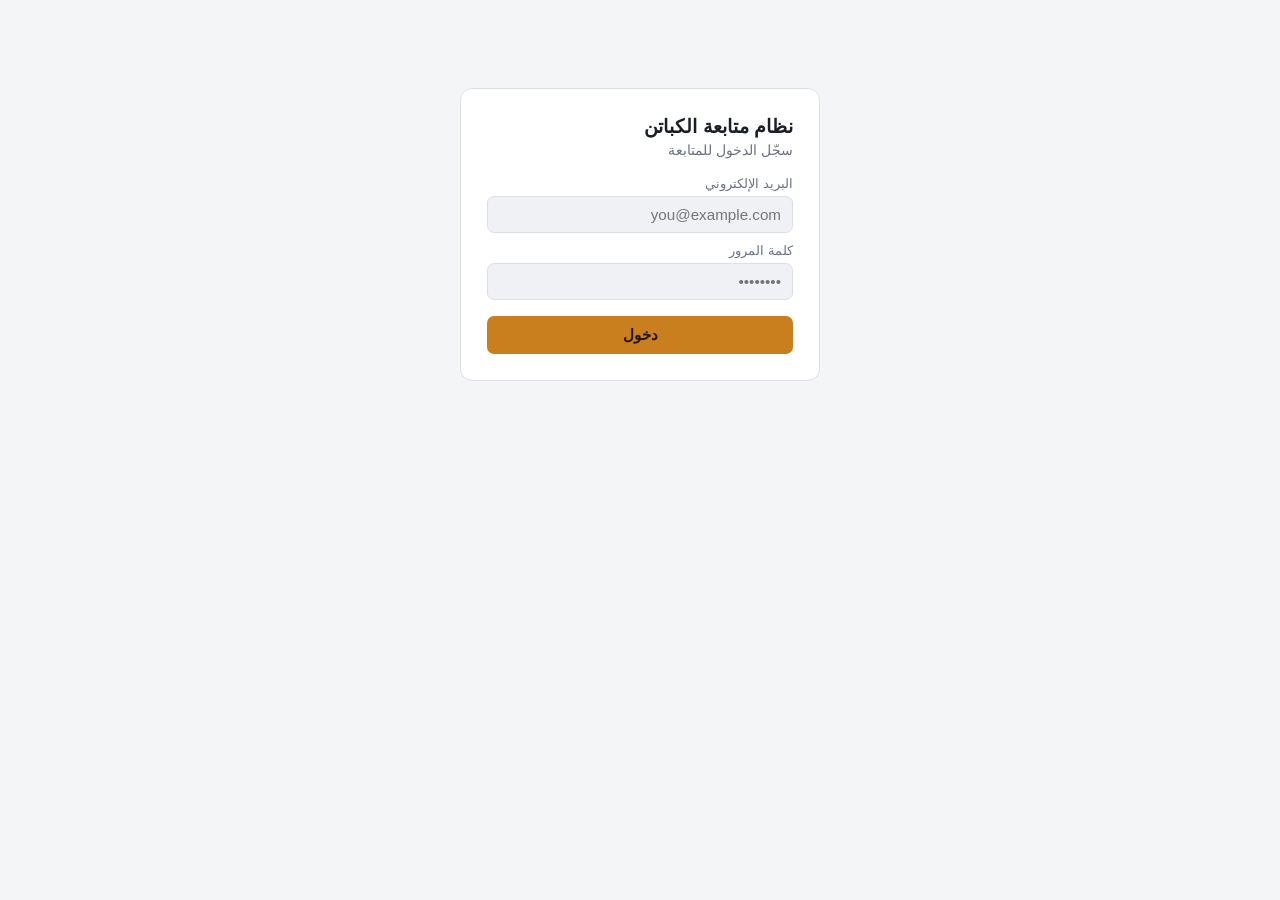
==== commit 7c057a19: "Add files via upload" ====
--- a/index.html
+++ b/index.html
@@ -3,123 +3,10 @@
 <head>
 <meta charset="UTF-8">
 <meta name="viewport" content="width=device-width, initial-scale=1.0">
-<meta name="color-scheme" content="dark">
-<meta name="theme-color" content="#0f1218">
+<meta name="color-scheme" content="light">
+<meta name="theme-color" content="#f4f5f7">
 <title>نظام متابعة الكباتن</title>
-<style>
-  :root{
-    color-scheme: dark;
-    --bg: #0e1116;
-    --panel: #171b22;
-    --panel-2: #1c212a;
-    --line: #2a303c;
-    --text: #e8ebf0;
-    --muted: #8c96a6;
-    --accent: #d99a3c;
-    --accent-soft: rgba(217,154,60,0.14);
-  }
-  *{box-sizing:border-box;}
-  body{ margin:0; background:var(--bg); color:var(--text); font-family:'Segoe UI',Tahoma,Geneva,Verdana,sans-serif; padding:28px 18px 60px; }
-  .wrap{ max-width: 760px; margin: 0 auto; }
-  header{ margin-bottom: 20px; display:flex; justify-content:space-between; align-items:flex-start; gap:10px; flex-wrap:wrap; }
-  h1{ font-size: 1.4rem; font-weight:700; margin:0 0 4px; }
-  .sub{ color: var(--muted); font-size: 0.88rem; display:flex; align-items:center; gap:6px; }
-  .dot{ width:7px; height:7px; border-radius:50%; background:#3b9a52; display:inline-block; }
-  .dot.off{ background:#c0453c; }
-  .backup{ display:flex; gap:8px; flex-wrap:wrap; }
-  .icon-btn{ background: var(--line); border:1px solid var(--line); color: var(--text); border-radius:7px; padding:7px 12px; font-size:0.8rem; cursor:pointer; }
-  .icon-btn:hover{ background:#384155; }
-  #logoutBtn{ background:#55211c; border-color:#55211c; color:#fff; }
-  #logoutBtn:hover{ filter:brightness(1.25); }
-
-  .panel{ background:var(--panel); border:1px solid var(--line); border-radius:10px; padding:18px; margin-bottom:20px; }
-  .row{ display:flex; gap:10px; flex-wrap:wrap; margin-bottom:10px; }
-  .row > *{ flex:1; min-width:140px; }
-  label{ display:block; font-size:0.82rem; color:var(--muted); margin-bottom:5px; }
-  input[type=text],input[type=email],input[type=password],input[type=date],textarea{
-    width:100%; background:var(--panel-2); border:1px solid var(--line); color:var(--text);
-    border-radius:7px; padding:9px 11px; font-size:0.95rem; font-family:inherit;
-  }
-  textarea{ resize:vertical; min-height:50px; }
-  input:focus,textarea:focus{ outline:none; border-color:var(--accent); }
-  .field-error{ color:#f0a89c; font-size:0.78rem; margin-top:5px; display:none; }
-  .field-error.show{ display:block; }
-  .hint{ color:var(--muted); font-size:0.78rem; margin-top:4px; }
-  .hint.match{ color:#9fe0ae; }
-
-  .chip-row{ display:flex; gap:8px; flex-wrap:wrap; margin-bottom:12px; }
-  .chip{ padding:7px 13px; border-radius:20px; border:1px solid var(--line); background:var(--panel-2); color:var(--muted); font-size:0.85rem; cursor:pointer; }
-  .chip.active{ border-color:var(--accent); background:var(--accent); color:#211705; font-weight:600; }
-  .chip.add{ border-style:dashed; color:var(--accent); }
-
-  .new-type-box{ display:none; gap:8px; align-items:center; margin:-4px 0 12px; flex-wrap:wrap; background:var(--panel-2); border:1px solid var(--line); border-radius:8px; padding:10px; }
-  .new-type-box.open{ display:flex; }
-  .new-type-box input{ flex:1; min-width:120px; }
-
-  .date-presets{ display:flex; gap:7px; flex-wrap:wrap; margin-bottom:8px; }
-  .preset-chip{ padding:6px 12px; border-radius:16px; border:1px solid var(--line); background:var(--panel-2); color:var(--muted); font-size:0.78rem; cursor:pointer; }
-  .preset-chip:hover{ border-color:var(--accent); color:var(--accent); }
-  .preset-chip.clear{ border-color:#55211c; color:#e18179; }
-  .preset-chip.clear:hover{ background:#55211c; color:#fff; }
-
-  .note-presets{ display:flex; gap:7px; flex-wrap:wrap; margin-bottom:8px; }
-  .note-chip{ padding:6px 12px; border-radius:16px; border:1px solid var(--line); background:var(--panel-2); color:var(--muted); font-size:0.78rem; cursor:pointer; }
-  .note-chip:hover{ border-color:var(--accent); color:var(--accent); }
-
-  button.primary{ background:var(--accent); color:#211705; border:none; padding:10px 20px; border-radius:7px; font-weight:600; font-size:0.95rem; cursor:pointer; }
-  button.primary:hover{ filter:brightness(1.08); }
-  button.primary:disabled{ opacity:0.5; cursor:default; }
-
-  .dash-tabs{ display:flex; gap:8px; flex-wrap:wrap; margin-bottom:14px; }
-  .dash-tab{ padding:9px 14px; border-radius:8px; border:1px solid var(--line); background:var(--panel-2); color:var(--text); font-size:0.85rem; cursor:pointer; display:flex; align-items:center; gap:6px; }
-  .dash-tab .n{ background:rgba(255,255,255,0.1); border-radius:10px; padding:1px 7px; font-size:0.75rem; }
-  .dash-tab[data-tone="red"]{ border-color:#55211c; background:#55211c; }
-  .dash-tab[data-tone="amber"]{ border-color:#5c4310; background:#5c4310; }
-  .dash-tab[data-tone="blue"]{ border-color:#1e3a5c; background:#1e3a5c; }
-  .dash-tab[data-tone="green"]{ border-color:#1f4d2c; background:#1f4d2c; }
-  .dash-tab.active{ box-shadow:0 0 0 1px var(--accent) inset; font-weight:600; }
-  .dash-tab:not([data-tone]).active{ background:var(--accent); color:#211705; }
-
-  .search{ margin-bottom:14px; }
-  .count{ color:var(--muted); font-size:0.85rem; margin-bottom:10px; }
-  .list{ display:flex; flex-direction:column; gap:10px; }
-  .card{ background:var(--panel); border:1px solid var(--line); border-radius:10px; padding:14px 16px; }
-  .card.overdue{ border-color:#c0453c; }
-  .card-top{ display:flex; justify-content:space-between; align-items:flex-start; gap:10px; }
-  .name{ font-weight:700; font-size:1.02rem; }
-  .phone{ color:var(--muted); font-size:0.85rem; margin-top:2px; }
-  .badges{ display:flex; flex-direction:column; gap:5px; align-items:flex-end; }
-  .badge{ font-size:0.76rem; padding:4px 11px; border-radius:20px; white-space:nowrap; font-weight:600; }
-  .badge.type{ background:rgba(255,255,255,0.08); color:var(--text); }
-  .badge.status-new{ background:#333c48; color:#fff; }
-  .badge.status-in_progress{ background:#1e3a5c; color:#fff; }
-  .badge.status-waiting_captain{ background:#5c4310; color:#fff; }
-  .badge.status-resolved{ background:#1f4d2c; color:#fff; }
-  .badge.status-closed_unresolved{ background:#55211c; color:#fff; }
-  .task-line{ margin-top:8px; font-size:0.82rem; color:var(--muted); display:flex; align-items:center; gap:6px; }
-  .task-line.overdue{ color:#f0a89c; font-weight:600; }
-  .notes{ margin-top:8px; font-size:0.9rem; color:#c3c9d2; line-height:1.5; white-space:pre-wrap; }
-  .meta{ margin-top:10px; display:flex; justify-content:space-between; align-items:center; flex-wrap:wrap; gap:8px; }
-  .date{ font-size:0.75rem; color:var(--muted); }
-  .actions{ display:flex; gap:8px; flex-wrap:wrap; }
-  .actions button{ border:1px solid var(--line); border-radius:6px; padding:6px 11px; background:var(--panel-2); color:var(--text); font-size:0.78rem; cursor:pointer; }
-  .actions button.go-waiting{ border-color:#5c4310; background:#5c4310; color:#fff; }
-  .actions button.go-progress{ border-color:#1e3a5c; background:#1e3a5c; color:#fff; }
-  .actions button.go-resolved{ border-color:#1f4d2c; background:#1f4d2c; color:#fff; }
-  .actions button.go-closed{ border-color:#55211c; background:#55211c; color:#fff; }
-  .actions button.danger{ border-color:#55211c; background:#55211c; color:#fff; }
-  .actions button:hover{ filter:brightness(1.2); }
-
-  .empty{ text-align:center; color:var(--muted); padding:40px 10px; font-size:0.92rem; }
-
-  #loginScreen{ max-width:360px; margin:60px auto; background:var(--panel); border:1px solid var(--line); border-radius:12px; padding:26px; }
-  #loginScreen h2{ margin:0 0 4px; font-size:1.2rem; }
-  #loginScreen p{ color:var(--muted); font-size:0.85rem; margin:0 0 18px; }
-  #loginScreen label{ margin-top:10px; }
-  #loginError{ color:#f0a89c; font-size:0.85rem; margin-top:10px; display:none; }
-  #loginBtn{ width:100%; margin-top:16px; }
-  #appRoot{ display:none; }
-</style>
+<link rel="stylesheet" href="style.css">
 </head>
 <body>
 
@@ -146,502 +33,132 @@
     </div>
   </header>
 
-  <div class="panel">
+  <div class="view-switch">
+    <div class="view-btn active" id="dashViewBtn">لوحة التحكم</div>
+    <div class="view-btn" id="captainsViewBtn">الكباتن</div>
+    <div class="view-btn" id="notesViewBtn">الملاحظات</div>
+    <div class="view-btn" id="tasksViewBtn">المهام حسب الفريق</div>
+  </div>
+
+  <!-- ============ لوحة التحكم ============ -->
+  <div class="view active" id="dashView">
+    <div class="stat-grid" id="statGrid"></div>
+  </div>
+
+  <!-- ============ الكباتن ============ -->
+  <div class="view" id="captainsView">
     <div class="row">
-      <div>
-        <label>رقم الجوال (اختياري)</label>
-        <input type="text" id="phone" placeholder="05xxxxxxxx">
-        <div class="field-error" id="phoneError"></div>
-        <div class="hint" id="phoneHint"></div>
+      <input type="text" class="search" id="captainSearch" placeholder="بحث بالاسم أو رقم الجوال...">
+      <select id="statusFilter"><option value="">كل الحالات</option></select>
+      <select id="assignedFilter"><option value="">كل المسؤولين</option></select>
+    </div>
+    <div class="count" id="captainCount"></div>
+    <div id="captainTable"></div>
+  </div>
+
+  <!-- ============ عرض الملاحظات ============ -->
+  <div class="view" id="notesView">
+    <div class="panel">
+      <div class="row">
+        <div>
+          <label>رقم الجوال (اختياري)</label>
+          <input type="text" id="nPhone" placeholder="05xxxxxxxx">
+          <div class="hint" id="nPhoneHint"></div>
+        </div>
+        <div>
+          <label>اسم الكابتن</label>
+          <input type="text" id="nName" placeholder="مثال: محمد أحمد">
+        </div>
       </div>
-      <div>
-        <label>اسم الكابتن</label>
-        <input type="text" id="name" placeholder="مثال: محمد أحمد">
+
+      <label>الملاحظة</label>
+      <textarea id="nContent" placeholder="اكتب الملاحظة..."></textarea>
+
+      <div style="margin-top:14px; display:flex; justify-content:flex-end;">
+        <button class="primary" id="saveNoteBtn">إضافة ملاحظة</button>
       </div>
     </div>
 
-    <label>نوع المهمة</label>
-    <div class="chip-row" id="typeRow"></div>
-    <div class="new-type-box" id="newTypeBox">
-      <input type="text" id="newTypeLabel" placeholder="اسم نوع جديد">
-      <button class="icon-btn" id="addTypeConfirm">إضافة</button>
+    <input type="text" class="search" id="noteSearch" placeholder="بحث بالاسم أو رقم الجوال...">
+    <div class="count" id="noteCount"></div>
+    <div id="noteFeed"></div>
+  </div>
+
+  <!-- ============ عرض المهام حسب الفريق ============ -->
+  <div class="view" id="tasksView">
+    <div class="panel">
+      <div class="row">
+        <div>
+          <label>اسم الكابتن</label>
+          <input type="text" id="tName" placeholder="مثال: محمد أحمد">
+        </div>
+      </div>
+
+      <label>توضيح المهمة</label>
+      <textarea id="tDesc" placeholder="مثال: الاتصال بالكابتن لتذكيره بتحديث الوثيقة"></textarea>
+
+      <label style="margin-top:12px;">إسناد إلى</label>
+      <div class="chip-row" id="teamRow"></div>
+      <div class="new-box" id="newTeamBox">
+        <input type="text" id="newTeamName" placeholder="اسم عضو جديد بالفريق">
+        <button class="icon-btn" id="addTeamConfirm">إضافة</button>
+      </div>
+
+      <label>تاريخ المهمة</label>
+      <div class="date-presets" id="datePresets">
+        <div class="preset-chip" data-preset="today">اليوم</div>
+        <div class="preset-chip" data-preset="tomorrow">غدًا</div>
+        <div class="preset-chip" data-day="0">الأحد</div>
+        <div class="preset-chip" data-day="1">الاثنين</div>
+        <div class="preset-chip" data-day="2">الثلاثاء</div>
+        <div class="preset-chip" data-day="3">الأربعاء</div>
+        <div class="preset-chip" data-day="4">الخميس</div>
+        <div class="preset-chip" data-day="5">الجمعة</div>
+        <div class="preset-chip" data-day="6">السبت</div>
+        <div class="preset-chip clear" id="clearTaskDate">بدون تاريخ</div>
+      </div>
+      <input type="date" id="taskDate">
+
+      <div style="margin-top:14px; display:flex; justify-content:flex-end;">
+        <button class="primary" id="saveTaskBtn">إضافة مهمة</button>
+      </div>
     </div>
 
-    <label>تاريخ المهمة</label>
-    <div class="date-presets" id="datePresets">
-      <div class="preset-chip" data-preset="today">اليوم</div>
-      <div class="preset-chip" data-preset="tomorrow">غدًا</div>
-      <div class="preset-chip" data-day="0">الأحد</div>
-      <div class="preset-chip" data-day="1">الاثنين</div>
-      <div class="preset-chip" data-day="2">الثلاثاء</div>
-      <div class="preset-chip" data-day="3">الأربعاء</div>
-      <div class="preset-chip" data-day="4">الخميس</div>
-      <div class="preset-chip" data-day="5">الجمعة</div>
-      <div class="preset-chip" data-day="6">السبت</div>
-      <div class="preset-chip clear" id="clearTaskDate">بدون تاريخ</div>
+    <div class="toggle-row">
+      <div class="toggle-chip active" id="pendingToggle">الحالية</div>
+      <div class="toggle-chip" id="doneToggle">المنجزة</div>
     </div>
-    <input type="date" id="taskDate">
-
-    <label style="margin-top:12px;">ملاحظات</label>
-    <div class="note-presets" id="notePresets">
-      <div class="note-chip">وعد بالمعالجة</div>
-      <div class="note-chip">متوقف بسبب سفر</div>
-      <div class="note-chip">بانتظار الرد</div>
-      <div class="note-chip">تم التواصل ولم يستجب</div>
-      <div class="note-chip">بانتظار معاينة</div>
-    </div>
-    <textarea id="notes" placeholder="اكتب أي تفاصيل إضافية..."></textarea>
-
-    <div style="margin-top:14px; display:flex; justify-content:flex-end;">
-      <button class="primary" id="saveBtn">إضافة حالة متابعة</button>
-    </div>
+    <input type="text" class="search" id="taskSearch" placeholder="بحث بالاسم أو رقم الجوال...">
+    <div class="count" id="taskCount"></div>
+    <div id="taskGroups"></div>
   </div>
-
-  <div class="dash-tabs" id="dashTabs"></div>
-
-  <input type="text" class="search" id="search" placeholder="بحث بالاسم أو رقم الجوال...">
-
-  <div class="count" id="count"></div>
-  <div class="list" id="list"></div>
 </div>
 
-<script>
-const SUPABASE_URL = 'https://mjelywusygupbhguppxl.supabase.co';
-const SUPABASE_KEY = 'sb_publishable_bdEAOsPd9-s5t3tq11xweQ_BQ9ZieBD';
-const REST = `${SUPABASE_URL}/rest/v1`;
-const AUTH = `${SUPABASE_URL}/auth/v1`;
-const INACTIVITY_LIMIT_MS = 30 * 60 * 1000;
+<div class="modal-overlay" id="profileOverlay">
+  <div class="modal-panel">
+    <div class="modal-top">
+      <h2 id="profileName"></h2>
+      <button class="icon-btn" id="closeProfile">إغلاق</button>
+    </div>
+    <div class="profile-phone" id="profilePhone"></div>
 
-let accessToken = sessionStorage.getItem('cl_access_token') || null;
-let refreshToken = sessionStorage.getItem('cl_refresh_token') || null;
-let inactivityTimer = null;
-let refreshTimer = null;
+    <div class="profile-row">
+      <div>
+        <label>الحالة</label>
+        <select id="profileStatus"></select>
+      </div>
+      <div>
+        <label>المسؤول عن المتابعة</label>
+        <select id="profileAssigned"><option value="">بدون تحديد</option></select>
+      </div>
+    </div>
+    <div class="profile-meta" id="profileMeta"></div>
 
-function authHeaders(){
-  return { apikey: SUPABASE_KEY, Authorization: `Bearer ${accessToken}`, 'Content-Type': 'application/json' };
-}
-function showApp(){
-  document.getElementById('loginScreen').style.display = 'none';
-  document.getElementById('appRoot').style.display = 'block';
-  resetInactivityTimer();
-  loadAll();
-}
-function showLogin(msg){
-  document.getElementById('appRoot').style.display = 'none';
-  document.getElementById('loginScreen').style.display = 'block';
-  clearTimeout(inactivityTimer);
-  if(msg){
-    const err = document.getElementById('loginError');
-    err.textContent = msg;
-    err.style.display = 'block';
-  }
-}
-function doLogout(msg){
-  accessToken = null; refreshToken = null;
-  clearTimeout(refreshTimer);
-  sessionStorage.removeItem('cl_access_token');
-  sessionStorage.removeItem('cl_refresh_token');
-  showLogin(msg || null);
-}
-function resetInactivityTimer(){
-  clearTimeout(inactivityTimer);
-  inactivityTimer = setTimeout(() => {
-    doLogout('تم تسجيل خروجك تلقائيًا بعد ٣٠ دقيقة من عدم النشاط، سجّل الدخول مرة أخرى');
-  }, INACTIVITY_LIMIT_MS);
-}
-['mousemove','keydown','click','touchstart','scroll'].forEach(evt => {
-  document.addEventListener(evt, () => { if(accessToken) resetInactivityTimer(); });
-});
+    <h3>سجل النشاط</h3>
+    <div id="profileTimeline"></div>
+  </div>
+</div>
 
-async function refreshSession(){
-  if(!refreshToken) return false;
-  try{
-    const res = await fetch(`${AUTH}/token?grant_type=refresh_token`, {
-      method: 'POST', headers: { apikey: SUPABASE_KEY, 'Content-Type': 'application/json' },
-      body: JSON.stringify({ refresh_token: refreshToken }),
-    });
-    if(!res.ok) return false;
-    const data = await res.json();
-    accessToken = data.access_token; refreshToken = data.refresh_token;
-    sessionStorage.setItem('cl_access_token', accessToken);
-    sessionStorage.setItem('cl_refresh_token', refreshToken);
-    scheduleRefresh(data.expires_in || 3600);
-    return true;
-  }catch(e){ return false; }
-}
-function scheduleRefresh(expiresInSeconds){
-  clearTimeout(refreshTimer);
-  const delay = Math.max((expiresInSeconds - 120) * 1000, 15000);
-  refreshTimer = setTimeout(async () => {
-    const ok = await refreshSession();
-    if(!ok) doLogout('انتهت الجلسة، سجّل الدخول مرة أخرى');
-  }, delay);
-}
-
-document.getElementById('loginBtn').onclick = async () => {
-  const email = document.getElementById('loginEmail').value.trim();
-  const password = document.getElementById('loginPassword').value;
-  const errBox = document.getElementById('loginError');
-  errBox.style.display = 'none';
-  if(!email || !password) return;
-  try{
-    const res = await fetch(`${AUTH}/token?grant_type=password`, {
-      method: 'POST', headers: { apikey: SUPABASE_KEY, 'Content-Type': 'application/json' },
-      body: JSON.stringify({ email, password }),
-    });
-    if(!res.ok){ errBox.textContent = 'بيانات الدخول غير صحيحة'; errBox.style.display = 'block'; return; }
-    const data = await res.json();
-    accessToken = data.access_token; refreshToken = data.refresh_token;
-    sessionStorage.setItem('cl_access_token', accessToken);
-    sessionStorage.setItem('cl_refresh_token', refreshToken);
-    scheduleRefresh(data.expires_in || 3600);
-    showApp();
-  }catch(e){ errBox.textContent = 'تعذر الاتصال، حاول مرة أخرى'; errBox.style.display = 'block'; }
-};
-document.getElementById('logoutBtn').onclick = () => doLogout();
-
-async function api(path, options = {}){
-  let res = await fetch(`${REST}/${path}`, { ...options, headers: { ...authHeaders(), ...(options.headers || {}) } });
-  if(res.status === 401){
-    const refreshed = await refreshSession();
-    if(refreshed) res = await fetch(`${REST}/${path}`, { ...options, headers: { ...authHeaders(), ...(options.headers || {}) } });
-    if(!refreshed || res.status === 401){ doLogout('انتهت الجلسة، سجّل الدخول مرة أخرى'); throw new Error('unauthorized'); }
-  }
-  if(!res.ok){ const t = await res.text().catch(()=>''); throw new Error(`${res.status} ${t}`); }
-  const text = await res.text();
-  return text ? JSON.parse(text) : null;
-}
-function setConnection(ok, msg){
-  document.getElementById('statusDot').classList.toggle('off', !ok);
-  document.getElementById('statusText').textContent = msg;
-}
-
-// ---- حالة التطبيق ----
-const DEFAULT_TYPES = ['اتصال','مراجعة','تسجيل','متابعة شكوى','تسليم وثيقة','زيارة ميدانية'];
-let captains = [];
-let cases = [];
-let types = [];
-let selectedType = null;
-let selectedTaskDate = '';
-let dashFilter = 'due';
-
-const nameEl = document.getElementById('name');
-const phoneEl = document.getElementById('phone');
-const phoneErrorEl = document.getElementById('phoneError');
-const phoneHintEl = document.getElementById('phoneHint');
-const notesEl = document.getElementById('notes');
-const typeRow = document.getElementById('typeRow');
-const newTypeBox = document.getElementById('newTypeBox');
-const taskDateEl = document.getElementById('taskDate');
-const saveBtn = document.getElementById('saveBtn');
-const searchEl = document.getElementById('search');
-const listEl = document.getElementById('list');
-const countEl = document.getElementById('count');
-
-function localDateStr(d){
-  return `${d.getFullYear()}-${String(d.getMonth()+1).padStart(2,'0')}-${String(d.getDate()).padStart(2,'0')}`;
-}
-function todayStr(){ return localDateStr(new Date()); }
-function addDaysStr(n){ const d = new Date(); d.setDate(d.getDate()+n); return localDateStr(d); }
-function nextWeekdayStr(targetDay){
-  const d = new Date();
-  const diff = (targetDay - d.getDay() + 7) % 7;
-  d.setDate(d.getDate() + diff);
-  return localDateStr(d);
-}
-function formatDate(dateStr){
-  return new Date(dateStr + 'T00:00:00').toLocaleDateString('ar-EG', { year:'numeric', month:'short', day:'numeric' });
-}
-
-document.querySelectorAll('#datePresets .preset-chip[data-preset]').forEach(chip => {
-  chip.onclick = () => {
-    selectedTaskDate = chip.dataset.preset === 'today' ? todayStr() : addDaysStr(1);
-    taskDateEl.value = selectedTaskDate;
-  };
-});
-document.querySelectorAll('#datePresets .preset-chip[data-day]').forEach(chip => {
-  chip.onclick = () => {
-    selectedTaskDate = nextWeekdayStr(parseInt(chip.dataset.day, 10));
-    taskDateEl.value = selectedTaskDate;
-  };
-});
-document.getElementById('clearTaskDate').onclick = () => { selectedTaskDate = ''; taskDateEl.value = ''; };
-taskDateEl.addEventListener('input', () => { selectedTaskDate = taskDateEl.value; });
-
-document.querySelectorAll('.note-chip').forEach(chip => {
-  chip.onclick = () => {
-    notesEl.value = notesEl.value.trim() ? `${notesEl.value.trim()}\n${chip.textContent}` : chip.textContent;
-    notesEl.focus();
-  };
-});
-
-phoneEl.addEventListener('input', () => {
-  phoneErrorEl.classList.remove('show');
-  const phone = phoneEl.value.trim();
-  const match = phone ? captains.find(c => (c.phone||'').trim() === phone) : null;
-  if(match){
-    phoneHintEl.textContent = `✓ كابتن موجود: ${match.name} — راح تُضاف له حالة جديدة`;
-    phoneHintEl.classList.add('match');
-    if(!nameEl.value.trim()) nameEl.value = match.name;
-  } else {
-    phoneHintEl.textContent = '';
-    phoneHintEl.classList.remove('match');
-  }
-});
-
-function renderTypeChips(){
-  typeRow.innerHTML = '';
-  types.forEach(t => {
-    const chip = document.createElement('div');
-    chip.className = 'chip' + (selectedType === t ? ' active' : '');
-    chip.textContent = t;
-    chip.onclick = () => { selectedType = t; newTypeBox.classList.remove('open'); renderTypeChips(); };
-    typeRow.appendChild(chip);
-  });
-  const addChip = document.createElement('div');
-  addChip.className = 'chip add';
-  addChip.textContent = '+ نوع جديد';
-  addChip.onclick = () => newTypeBox.classList.toggle('open');
-  typeRow.appendChild(addChip);
-}
-document.getElementById('addTypeConfirm').onclick = () => {
-  const input = document.getElementById('newTypeLabel');
-  const val = input.value.trim();
-  if(!val) { input.focus(); return; }
-  if(!types.includes(val)) types.push(val);
-  selectedType = val;
-  input.value = '';
-  newTypeBox.classList.remove('open');
-  renderTypeChips();
-};
-
-function resetForm(){
-  nameEl.value = ''; phoneEl.value = ''; notesEl.value = ''; taskDateEl.value = '';
-  phoneHintEl.textContent = ''; phoneErrorEl.classList.remove('show');
-  selectedType = types[0] || null;
-  selectedTaskDate = '';
-  renderTypeChips();
-}
-
-saveBtn.onclick = async () => {
-  const name = nameEl.value.trim();
-  if(!name){ nameEl.focus(); return; }
-  const phone = phoneEl.value.trim();
-  const notes = notesEl.value.trim();
-  if(!selectedType){ alert('اختر نوع المهمة'); return; }
-
-  saveBtn.disabled = true;
-  try{
-    let captain = phone ? captains.find(c => (c.phone||'').trim() === phone) : null;
-    if(!captain && !phone){
-      captain = captains.find(c => c.name.trim() === name && !c.phone);
-    }
-    let captainId;
-    if(captain){
-      captainId = captain.id;
-      if(captain.name !== name){
-        await api(`captains?id=eq.${captainId}`, { method:'PATCH', body: JSON.stringify({ name }) });
-      }
-    } else {
-      const created = await api('captains', {
-        method: 'POST', headers: { Prefer: 'return=representation' },
-        body: JSON.stringify({ name, phone: phone || null }),
-      });
-      captainId = created[0].id;
-    }
-    await api('cases', {
-      method: 'POST',
-      body: JSON.stringify({
-        captain_id: captainId, case_type: selectedType, status: 'new',
-        task_date: selectedTaskDate || null, notes: notes || null,
-      }),
-    });
-    await loadAll();
-    resetForm();
-  }catch(e){
-    alert('تعذر الحفظ، تحقق من الاتصال وحاول مرة أخرى');
-  }finally{
-    saveBtn.disabled = false;
-  }
-};
-
-async function loadAll(){
-  try{
-    captains = await api('captains?select=id,name,phone');
-    cases = await api('cases?select=*&order=updated_at.desc');
-    const dbTypes = [...new Set(cases.map(c => c.case_type))];
-    types = [...new Set([...DEFAULT_TYPES, ...dbTypes])];
-    if(!selectedType) selectedType = types[0];
-    setConnection(true, 'متصل — البيانات تتزامن أونلاين');
-    saveBtn.disabled = false;
-    renderTypeChips();
-    renderDashTabs();
-    render();
-  }catch(e){
-    setConnection(false, 'تعذر الاتصال بقاعدة البيانات');
-    saveBtn.disabled = true;
-  }
-}
-
-function captainOf(c){ return captains.find(x => x.id === c.captain_id) || { name:'—', phone:'' }; }
-function isOverdue(c){ return c.task_date && c.task_date < todayStr() && (c.status === 'new' || c.status === 'in_progress'); }
-function bucketOf(c){
-  if(c.status === 'resolved' || c.status === 'closed_unresolved'){
-    const days = (Date.now() - new Date(c.updated_at).getTime()) / 86400000;
-    return days <= 7 ? 'closed' : null;
-  }
-  if(c.status === 'waiting_captain') return 'waiting';
-  if(c.task_date && c.task_date > todayStr()) return 'upcoming';
-  return 'due';
-}
-
-function renderDashTabs(){
-  const counts = { due:0, waiting:0, upcoming:0, closed:0 };
-  cases.forEach(c => { const b = bucketOf(c); if(b) counts[b]++; });
-  const defs = [
-    { id:'due', label:'تحتاج ردي الآن', tone:'red' },
-    { id:'waiting', label:'بانتظار الكابتن', tone:'amber' },
-    { id:'upcoming', label:'مجدولة قادمة', tone:'blue' },
-    { id:'closed', label:'أُغلقت هذا الأسبوع', tone:'green' },
-    { id:'all', label:'الكل', tone:null },
-  ];
-  const tabsEl = document.getElementById('dashTabs');
-  tabsEl.innerHTML = '';
-  defs.forEach(d => {
-    const tab = document.createElement('div');
-    tab.className = 'dash-tab' + (dashFilter === d.id ? ' active' : '');
-    if(d.tone) tab.dataset.tone = d.tone;
-    const n = d.id === 'all' ? cases.length : counts[d.id];
-    tab.innerHTML = `${d.label} <span class="n">${n}</span>`;
-    tab.onclick = () => { dashFilter = d.id; renderDashTabs(); render(); };
-    tabsEl.appendChild(tab);
-  });
-}
-
-const STATUS_LABELS = {
-  new: 'جديدة', in_progress: 'قيد المعالجة', waiting_captain: 'بانتظار رد الكابتن',
-  resolved: 'تم الحل', closed_unresolved: 'مغلقة بدون حل',
-};
-
-function render(){
-  const q = searchEl.value.trim().toLowerCase();
-  let items = cases.filter(c => {
-    const cap = captainOf(c);
-    return !q || cap.name.toLowerCase().includes(q) || (cap.phone||'').includes(q);
-  });
-  if(dashFilter !== 'all'){
-    items = items.filter(c => bucketOf(c) === dashFilter);
-  }
-  items = [...items].sort((a,b) => {
-    if(dashFilter === 'due' || dashFilter === 'upcoming'){
-      return (a.task_date || '9999').localeCompare(b.task_date || '9999');
-    }
-    return new Date(b.updated_at) - new Date(a.updated_at);
-  });
-
-  countEl.textContent = items.length ? `${items.length} حالة` : '';
-  if(items.length === 0){
-    listEl.innerHTML = `<div class="empty">لا توجد حالات في هذا القسم</div>`;
-    return;
-  }
-
-  listEl.innerHTML = '';
-  items.forEach(c => {
-    const cap = captainOf(c);
-    const overdue = isOverdue(c);
-    const card = document.createElement('div');
-    card.className = 'card' + (overdue ? ' overdue' : '');
-    const dateStr = new Date(c.updated_at).toLocaleDateString('ar-EG', { year:'numeric', month:'short', day:'numeric' });
-
-    const taskHtml = c.task_date
-      ? `<div class="task-line${overdue ? ' overdue' : ''}">📅 ${overdue ? 'متأخرة — ' : ''}${formatDate(c.task_date)}</div>`
-      : '';
-
-    let actionButtons = '';
-    if(c.status === 'new' || c.status === 'in_progress'){
-      actionButtons = `
-        <button data-action="waiting" data-id="${c.id}" class="go-waiting">بانتظار الكابتن</button>
-        <button data-action="resolved" data-id="${c.id}" class="go-resolved">تم الحل</button>
-        <button data-action="closed" data-id="${c.id}" class="danger">إغلاق بدون حل</button>`;
-    } else if(c.status === 'waiting_captain'){
-      actionButtons = `
-        <button data-action="progress" data-id="${c.id}" class="go-progress">الكابتن رد</button>
-        <button data-action="resolved" data-id="${c.id}" class="go-resolved">تم الحل</button>
-        <button data-action="closed" data-id="${c.id}" class="danger">إغلاق بدون حل</button>`;
-    } else {
-      actionButtons = `<button data-action="reopen" data-id="${c.id}">إعادة فتح</button>`;
-    }
-    actionButtons += `<button data-action="delete" data-id="${c.id}" class="danger">حذف</button>`;
-
-    card.innerHTML = `
-      <div class="card-top">
-        <div>
-          <div class="name">${escapeHtml(cap.name)}</div>
-          ${cap.phone ? `<div class="phone">${escapeHtml(cap.phone)}</div>` : ''}
-        </div>
-        <div class="badges">
-          <div class="badge type">${escapeHtml(c.case_type)}</div>
-          <div class="badge status-${c.status}">${STATUS_LABELS[c.status]}</div>
-        </div>
-      </div>
-      ${taskHtml}
-      ${c.notes ? `<div class="notes">${escapeHtml(c.notes)}</div>` : ''}
-      <div class="meta">
-        <div class="date">${dateStr}</div>
-        <div class="actions">${actionButtons}</div>
-      </div>
-    `;
-    listEl.appendChild(card);
-  });
-
-  listEl.querySelectorAll('button[data-action]').forEach(btn => {
-    btn.onclick = () => handleAction(btn.dataset.action, btn.dataset.id);
-  });
-}
-
-async function handleAction(action, id){
-  if(action === 'delete'){
-    if(!confirm('حذف هذي الحالة نهائيًا؟')) return;
-    try{
-      await api(`cases?id=eq.${id}`, { method:'DELETE' });
-      cases = cases.filter(c => c.id !== id);
-      renderDashTabs(); render();
-    }catch(e){ alert('تعذر الحذف'); }
-    return;
-  }
-  const statusMap = { waiting:'waiting_captain', progress:'in_progress', resolved:'resolved', closed:'closed_unresolved', reopen:'in_progress' };
-  const newStatus = statusMap[action];
-  if(!newStatus) return;
-  try{
-    await api(`cases?id=eq.${id}`, { method:'PATCH', body: JSON.stringify({ status:newStatus, updated_at:new Date().toISOString() }) });
-    const c = cases.find(x => x.id === id);
-    if(c){ c.status = newStatus; c.updated_at = new Date().toISOString(); }
-    renderDashTabs(); render();
-  }catch(e){ alert('تعذر التحديث'); }
-}
-
-function escapeHtml(str){
-  const div = document.createElement('div');
-  div.textContent = str;
-  return div.innerHTML;
-}
-searchEl.oninput = render;
-
-document.getElementById('exportBtn').onclick = () => {
-  const backup = { captains, cases, exportedAt: new Date().toISOString() };
-  const blob = new Blob([JSON.stringify(backup, null, 2)], { type:'application/json' });
-  const url = URL.createObjectURL(blob);
-  const a = document.createElement('a');
-  a.href = url; a.download = `captains-backup-${todayStr()}.json`;
-  document.body.appendChild(a); a.click(); document.body.removeChild(a);
-  URL.revokeObjectURL(url);
-};
-
-if(accessToken){
-  refreshSession().then(ok => { if(ok) showApp(); else doLogout(); });
-} else {
-  showLogin();
-}
-</script>
+<script src="app.js"></script>
 </body>
 </html>
--- a/style.css
+++ b/style.css
@@ -0,0 +1,167 @@
+:root{
+  color-scheme: light;
+  --bg: #f4f5f7; --panel: #ffffff; --panel-2: #f0f1f4; --line: #dde1e7;
+  --text: #1a1e25; --muted: #6b7280; --accent: #c97f1e; --accent-soft: rgba(201,127,30,0.12);
+}
+*{box-sizing:border-box;}
+body{ margin:0; background:var(--bg); color:var(--text); font-family:'Segoe UI',Tahoma,Geneva,Verdana,sans-serif; padding:28px 18px 60px; }
+.wrap{ max-width: 760px; margin: 0 auto; }
+header{ margin-bottom: 16px; display:flex; justify-content:space-between; align-items:flex-start; gap:10px; flex-wrap:wrap; }
+h1{ font-size: 1.4rem; font-weight:700; margin:0 0 4px; }
+.sub{ color: var(--muted); font-size: 0.88rem; display:flex; align-items:center; gap:6px; }
+.dot{ width:7px; height:7px; border-radius:50%; background:#3b9a52; display:inline-block; }
+.dot.off{ background:#c0453c; }
+.backup{ display:flex; gap:8px; flex-wrap:wrap; }
+.icon-btn{ background: var(--line); border:1px solid var(--line); color: var(--text); border-radius:7px; padding:7px 12px; font-size:0.8rem; cursor:pointer; }
+.icon-btn:hover{ background:#384155; }
+#logoutBtn{ background:#55211c; border-color:#55211c; color:#fff; }
+#logoutBtn:hover{ filter:brightness(1.25); }
+
+.view-switch{ display:flex; gap:8px; margin-bottom:18px; }
+.view-btn{ flex:1; padding:11px; text-align:center; border-radius:9px; border:1px solid var(--line); background:var(--panel-2); color:var(--muted); font-size:0.92rem; cursor:pointer; font-weight:600; }
+.view-btn.active{ background:var(--accent); border-color:var(--accent); color:#211705; }
+.view{ display:none; }
+.view.active{ display:block; }
+
+.panel{ background:var(--panel); border:1px solid var(--line); border-radius:10px; padding:18px; margin-bottom:20px; }
+.row{ display:flex; gap:10px; flex-wrap:wrap; margin-bottom:10px; }
+.row > *{ flex:1; min-width:140px; }
+label{ display:block; font-size:0.82rem; color:var(--muted); margin-bottom:5px; }
+input[type=text],input[type=email],input[type=password],input[type=date],textarea{
+  width:100%; background:var(--panel-2); border:1px solid var(--line); color:var(--text);
+  border-radius:7px; padding:9px 11px; font-size:0.95rem; font-family:inherit;
+}
+textarea{ resize:vertical; min-height:50px; }
+input:focus,textarea:focus{ outline:none; border-color:var(--accent); }
+.hint{ color:var(--muted); font-size:0.78rem; margin-top:4px; }
+.hint.match{ color:#1f7a3d; }
+
+.chip-row{ display:flex; gap:8px; flex-wrap:wrap; margin-bottom:12px; }
+.chip{ padding:7px 13px; border-radius:20px; border:1px solid var(--line); background:var(--panel-2); color:var(--muted); font-size:0.85rem; cursor:pointer; display:flex; align-items:center; gap:6px; }
+.chip.active{ border-color:var(--accent); background:var(--accent); color:#211705; font-weight:600; }
+.chip.add{ border-style:dashed; color:var(--accent); }
+.chip-x{ opacity:0.6; font-weight:700; }
+.chip-x:hover{ opacity:1; color:#c0453c; }
+
+.new-box{ display:none; gap:8px; align-items:center; margin:-4px 0 12px; flex-wrap:wrap; background:var(--panel-2); border:1px solid var(--line); border-radius:8px; padding:10px; }
+.new-box.open{ display:flex; }
+.new-box input{ flex:1; min-width:120px; }
+
+.date-presets{ display:flex; gap:7px; flex-wrap:wrap; margin-bottom:8px; }
+.preset-chip{ padding:6px 12px; border-radius:16px; border:1px solid var(--line); background:var(--panel-2); color:var(--muted); font-size:0.78rem; cursor:pointer; }
+.preset-chip:hover{ border-color:var(--accent); color:var(--accent); }
+.preset-chip.clear{ border-color:#55211c; color:#e18179; }
+.preset-chip.clear:hover{ background:#55211c; color:#fff; }
+
+.note-presets{ display:flex; gap:7px; flex-wrap:wrap; margin-bottom:8px; }
+.note-chip{ padding:6px 12px; border-radius:16px; border:1px solid var(--line); background:var(--panel-2); color:var(--muted); font-size:0.78rem; cursor:pointer; }
+.note-chip:hover{ border-color:var(--accent); color:var(--accent); }
+
+button.primary{ background:var(--accent); color:#211705; border:none; padding:10px 20px; border-radius:7px; font-weight:600; font-size:0.95rem; cursor:pointer; }
+button.primary:hover{ filter:brightness(1.08); }
+button.primary:disabled{ opacity:0.5; cursor:default; }
+
+.toggle-row{ display:flex; gap:8px; margin-bottom:14px; }
+.toggle-chip{ padding:8px 16px; border-radius:8px; border:1px solid var(--line); background:var(--panel-2); color:var(--muted); font-size:0.85rem; cursor:pointer; font-weight:600; }
+.toggle-chip.active{ background:var(--accent); border-color:var(--accent); color:#211705; }
+
+.search{ margin-bottom:14px; }
+.count{ color:var(--muted); font-size:0.85rem; margin-bottom:10px; }
+
+.note-entry{ background:var(--panel); border:1px solid var(--line); border-radius:10px; padding:12px 16px; margin-bottom:10px; }
+.note-top{ display:flex; justify-content:space-between; align-items:flex-start; gap:10px; }
+.note-name{ font-weight:700; font-size:0.95rem; }
+.note-phone{ color:var(--muted); font-size:0.8rem; }
+.note-date{ font-size:0.74rem; color:var(--muted); white-space:nowrap; }
+.note-content{ margin-top:6px; font-size:0.92rem; color:#dfe3ea; line-height:1.6; white-space:pre-wrap; }
+.note-del{ margin-top:8px; background:none; border:none; color:var(--muted); font-size:0.76rem; cursor:pointer; }
+.note-del:hover{ color:#c0453c; }
+
+.member-group{ margin-bottom:22px; }
+.member-header{ display:flex; align-items:center; justify-content:space-between; padding:10px 4px; border-bottom:1px solid var(--line); margin-bottom:10px; }
+.member-title{ font-weight:700; font-size:1rem; display:flex; align-items:center; gap:8px; }
+.member-count{ color:var(--muted); font-size:0.8rem; }
+.list{ display:flex; flex-direction:column; gap:10px; }
+.card{ background:var(--panel); border:1px solid var(--line); border-radius:10px; padding:14px 16px; }
+.card.overdue{ border-color:#c0453c; }
+.card.done{ opacity:0.6; }
+.card-top{ display:flex; justify-content:space-between; align-items:flex-start; gap:10px; }
+.name{ font-weight:700; font-size:1.02rem; }
+.phone{ color:var(--muted); font-size:0.85rem; margin-top:2px; }
+.desc{ margin-top:6px; font-size:0.92rem; color:var(--text); }
+.task-line{ margin-top:8px; font-size:0.82rem; color:var(--muted); }
+.task-line.overdue{ color:#c0453c; font-weight:600; }
+.meta{ margin-top:10px; display:flex; justify-content:space-between; align-items:center; flex-wrap:wrap; gap:8px; }
+.date{ font-size:0.75rem; color:var(--muted); }
+.actions{ display:flex; gap:8px; flex-wrap:wrap; }
+.actions button{ border:1px solid var(--line); border-radius:6px; padding:6px 11px; background:var(--panel-2); color:var(--text); font-size:0.78rem; cursor:pointer; }
+.actions button.go-done{ border-color:#1f4d2c; background:#1f4d2c; color:#fff; }
+.actions button.danger{ border-color:#55211c; background:#55211c; color:#fff; }
+.actions button:hover{ filter:brightness(1.2); }
+
+.empty{ text-align:center; color:var(--muted); padding:40px 10px; font-size:0.92rem; }
+
+#loginScreen{ max-width:360px; margin:60px auto; background:var(--panel); border:1px solid var(--line); border-radius:12px; padding:26px; }
+#loginScreen h2{ margin:0 0 4px; font-size:1.2rem; }
+#loginScreen p{ color:var(--muted); font-size:0.85rem; margin:0 0 18px; }
+#loginScreen label{ margin-top:10px; }
+#loginError{ color:#c0453c; font-size:0.85rem; margin-top:10px; display:none; }
+#loginBtn{ width:100%; margin-top:16px; }
+#appRoot{ display:none; }
+
+select{
+  width:100%; background:var(--panel-2); border:1px solid var(--line); color:var(--text);
+  border-radius:7px; padding:9px 11px; font-size:0.92rem; font-family:inherit;
+}
+
+/* ---- Dashboard ---- */
+.stat-grid{ display:grid; grid-template-columns:repeat(2,1fr); gap:12px; }
+@media(min-width:520px){ .stat-grid{ grid-template-columns:repeat(3,1fr); } }
+.stat-card{ background:var(--panel); border:1px solid var(--line); border-radius:12px; padding:16px; }
+.stat-card .n{ font-size:1.7rem; font-weight:800; }
+.stat-card .l{ color:var(--muted); font-size:0.8rem; margin-top:4px; }
+.stat-card.warn .n{ color:#b3471f; }
+.stat-card.ok .n{ color:#1f7a3d; }
+
+/* ---- جدول الكباتن ---- */
+.cap-row{
+  display:flex; justify-content:space-between; align-items:center; gap:10px;
+  background:var(--panel); border:1px solid var(--line); border-radius:10px; padding:12px 16px; margin-bottom:8px; cursor:pointer;
+}
+.cap-row:hover{ border-color:var(--accent); }
+.cap-info .name{ font-size:0.98rem; }
+.cap-info .phone{ font-size:0.8rem; }
+.cap-side{ display:flex; align-items:center; gap:10px; }
+.status-badge{ font-size:0.74rem; padding:4px 10px; border-radius:14px; font-weight:600; background:var(--panel-2); color:var(--text); white-space:nowrap; }
+.status-badge.active{ background:#1f4d2c; color:#fff; }
+.status-badge.needs_followup{ background:#b3471f; color:#fff; }
+.status-badge.new{ background:#1e3a5c; color:#fff; }
+
+/* ---- Modal: ملف الكابتن ---- */
+.modal-overlay{ display:none; position:fixed; inset:0; background:rgba(0,0,0,0.4); z-index:100; align-items:flex-end; justify-content:center; }
+.modal-overlay.open{ display:flex; }
+.modal-panel{ background:var(--panel); width:100%; max-width:600px; border-radius:16px 16px 0 0; padding:20px; max-height:85vh; overflow-y:auto; }
+.modal-top{ display:flex; justify-content:space-between; align-items:center; margin-bottom:4px; }
+.modal-top h2{ margin:0; font-size:1.1rem; }
+.profile-phone{ color:var(--muted); font-size:0.85rem; margin-bottom:14px; }
+.profile-row{ display:flex; gap:10px; flex-wrap:wrap; margin-bottom:8px; }
+.profile-row > *{ flex:1; min-width:160px; }
+.profile-meta{ color:var(--muted); font-size:0.78rem; margin:8px 0 18px; }
+.modal-panel h3{ font-size:0.92rem; margin:0 0 10px; border-top:1px solid var(--line); padding-top:14px; }
+.timeline-item{ display:flex; gap:10px; padding:8px 0; border-bottom:1px solid var(--line); font-size:0.85rem; }
+.timeline-item:last-child{ border-bottom:none; }
+.timeline-time{ color:var(--muted); font-size:0.74rem; white-space:nowrap; min-width:110px; }
+
+/* ---- Toast notifications ---- */
+#toastStack{
+  position:fixed; bottom:18px; left:50%; transform:translateX(-50%);
+  display:flex; flex-direction:column; gap:8px; z-index:100; width:calc(100% - 36px); max-width:420px;
+}
+.toast{
+  padding:12px 16px; border-radius:9px; font-size:0.88rem; font-weight:600; text-align:center;
+  box-shadow:0 4px 16px rgba(0,0,0,0.35); animation:toastIn 0.18s ease-out; border:1px solid var(--line);
+}
+.toast.success{ background:#1f4d2c; color:#fff; border-color:#1f4d2c; }
+.toast.error{ background:#55211c; color:#fff; border-color:#55211c; }
+.toast.info{ background:var(--panel-2); color:var(--text); }
+@keyframes toastIn{ from{ transform:translateY(12px); opacity:0; } to{ transform:translateY(0); opacity:1; } }
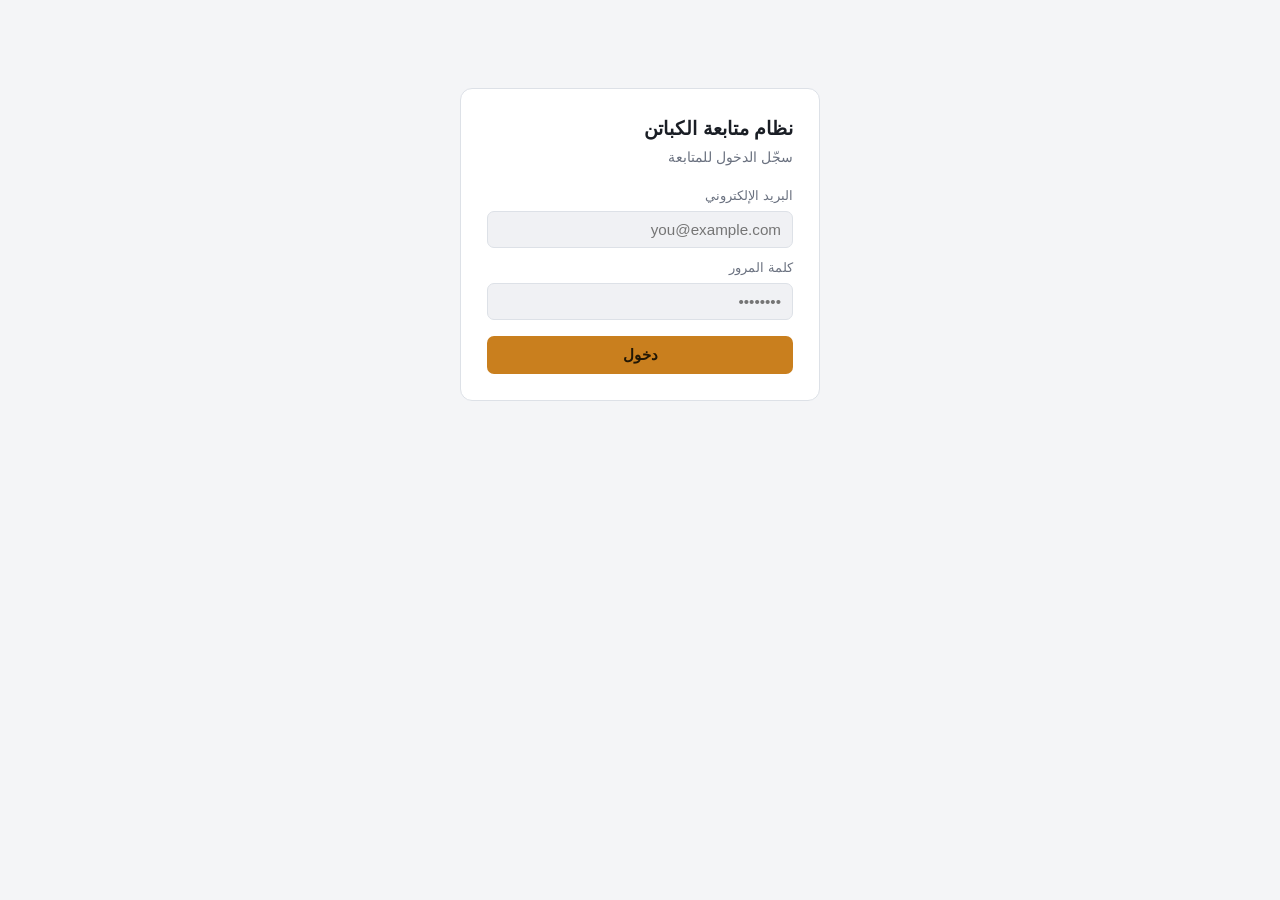
==== commit 10c67426: "Add files via upload" ====
--- a/index.html
+++ b/index.html
@@ -127,6 +127,7 @@
     <div class="toggle-row">
       <div class="toggle-chip active" id="pendingToggle">الحالية</div>
       <div class="toggle-chip" id="doneToggle">المنجزة</div>
+      <button class="icon-btn" id="copyTodayBtn" style="margin-right:auto;">📋 نسخ مهام اليوم</button>
     </div>
     <input type="text" class="search" id="taskSearch" placeholder="بحث بالاسم أو رقم الجوال...">
     <div class="count" id="taskCount"></div>
@@ -146,6 +147,11 @@
       <div>
         <label>الحالة</label>
         <select id="profileStatus"></select>
+        <div class="new-box" id="newStatusBox">
+          <input type="text" id="newStatusLabel" placeholder="اسم حالة جديدة">
+          <button class="icon-btn" id="addStatusConfirm">إضافة</button>
+        </div>
+        <button class="icon-btn" id="addStatusToggle" style="margin-top:6px;">+ حالة جديدة</button>
       </div>
       <div>
         <label>المسؤول عن المتابعة</label>
@@ -153,6 +159,8 @@
       </div>
     </div>
     <div class="profile-meta" id="profileMeta"></div>
+
+    <button class="icon-btn" id="deleteCaptainBtn" style="background:#c0453c;color:#fff;border-color:#c0453c;">حذف الكابتن نهائيًا</button>
 
     <h3>سجل النشاط</h3>
     <div id="profileTimeline"></div>
--- a/style.css
+++ b/style.css
@@ -4,10 +4,10 @@
   --text: #1a1e25; --muted: #6b7280; --accent: #c97f1e; --accent-soft: rgba(201,127,30,0.12);
 }
 *{box-sizing:border-box;}
-body{ margin:0; background:var(--bg); color:var(--text); font-family:'Segoe UI',Tahoma,Geneva,Verdana,sans-serif; padding:28px 18px 60px; }
-.wrap{ max-width: 760px; margin: 0 auto; }
-header{ margin-bottom: 16px; display:flex; justify-content:space-between; align-items:flex-start; gap:10px; flex-wrap:wrap; }
-h1{ font-size: 1.4rem; font-weight:700; margin:0 0 4px; }
+body{ margin:0; background:var(--bg); color:var(--text); font-family:'Segoe UI',Tahoma,Geneva,Verdana,sans-serif; padding:28px 18px 60px; line-height:1.5; }
+.wrap{ max-width: 780px; margin: 0 auto; }
+header{ margin-bottom: 20px; display:flex; justify-content:space-between; align-items:flex-start; gap:10px; flex-wrap:wrap; }
+h1{ font-size: 1.5rem; font-weight:800; margin:0 0 4px; letter-spacing:-0.3px; }
 .sub{ color: var(--muted); font-size: 0.88rem; display:flex; align-items:center; gap:6px; }
 .dot{ width:7px; height:7px; border-radius:50%; background:#3b9a52; display:inline-block; }
 .dot.off{ background:#c0453c; }
@@ -17,13 +17,13 @@
 #logoutBtn{ background:#55211c; border-color:#55211c; color:#fff; }
 #logoutBtn:hover{ filter:brightness(1.25); }
 
-.view-switch{ display:flex; gap:8px; margin-bottom:18px; }
-.view-btn{ flex:1; padding:11px; text-align:center; border-radius:9px; border:1px solid var(--line); background:var(--panel-2); color:var(--muted); font-size:0.92rem; cursor:pointer; font-weight:600; }
-.view-btn.active{ background:var(--accent); border-color:var(--accent); color:#211705; }
+.view-switch{ display:flex; gap:8px; margin-bottom:18px; overflow-x:auto; }
+.view-btn{ flex:1; padding:11px 8px; text-align:center; border-radius:10px; border:1px solid var(--line); background:var(--panel-2); color:var(--muted); font-size:0.88rem; cursor:pointer; font-weight:700; white-space:nowrap; transition:background 0.12s; }
+.view-btn.active{ background:var(--accent); border-color:var(--accent); color:#2b1a04; box-shadow:0 2px 8px rgba(201,127,30,0.3); }
 .view{ display:none; }
 .view.active{ display:block; }
 
-.panel{ background:var(--panel); border:1px solid var(--line); border-radius:10px; padding:18px; margin-bottom:20px; }
+.panel{ background:var(--panel); border:1px solid var(--line); border-radius:14px; padding:20px; margin-bottom:20px; box-shadow:0 1px 3px rgba(20,20,30,0.04); }
 .row{ display:flex; gap:10px; flex-wrap:wrap; margin-bottom:10px; }
 .row > *{ flex:1; min-width:140px; }
 label{ display:block; font-size:0.82rem; color:var(--muted); margin-bottom:5px; }
@@ -99,7 +99,8 @@
 .actions button.danger{ border-color:#55211c; background:#55211c; color:#fff; }
 .actions button:hover{ filter:brightness(1.2); }
 
-.empty{ text-align:center; color:var(--muted); padding:40px 10px; font-size:0.92rem; }
+.empty{ text-align:center; color:var(--muted); padding:50px 10px; font-size:0.92rem; }
+.empty::before{ content:'📭'; display:block; font-size:1.8rem; margin-bottom:8px; }
 
 #loginScreen{ max-width:360px; margin:60px auto; background:var(--panel); border:1px solid var(--line); border-radius:12px; padding:26px; }
 #loginScreen h2{ margin:0 0 4px; font-size:1.2rem; }
@@ -116,31 +117,41 @@
 
 /* ---- Dashboard ---- */
 .stat-grid{ display:grid; grid-template-columns:repeat(2,1fr); gap:12px; }
-@media(min-width:520px){ .stat-grid{ grid-template-columns:repeat(3,1fr); } }
-.stat-card{ background:var(--panel); border:1px solid var(--line); border-radius:12px; padding:16px; }
-.stat-card .n{ font-size:1.7rem; font-weight:800; }
-.stat-card .l{ color:var(--muted); font-size:0.8rem; margin-top:4px; }
+@media(min-width:520px){ .stat-grid{ grid-template-columns:repeat(4,1fr); } }
+.stat-card{
+  background:var(--panel); border:1px solid var(--line); border-radius:14px; padding:16px;
+  box-shadow:0 1px 3px rgba(20,20,30,0.04); border-right:3px solid var(--accent); transition:transform 0.12s;
+}
+.stat-card:hover{ transform:translateY(-2px); }
+.stat-card .icon{ font-size:1.1rem; opacity:0.8; }
+.stat-card .n{ font-size:1.8rem; font-weight:800; margin-top:4px; }
+.stat-card .l{ color:var(--muted); font-size:0.78rem; margin-top:3px; }
+.stat-card.warn{ border-right-color:#b3471f; }
 .stat-card.warn .n{ color:#b3471f; }
+.stat-card.ok{ border-right-color:#1f7a3d; }
 .stat-card.ok .n{ color:#1f7a3d; }
 
 /* ---- جدول الكباتن ---- */
 .cap-row{
   display:flex; justify-content:space-between; align-items:center; gap:10px;
-  background:var(--panel); border:1px solid var(--line); border-radius:10px; padding:12px 16px; margin-bottom:8px; cursor:pointer;
+  background:var(--panel); border:1px solid var(--line); border-radius:12px; padding:13px 16px; margin-bottom:8px; cursor:pointer;
+  box-shadow:0 1px 2px rgba(20,20,30,0.03); transition:border-color 0.12s, transform 0.12s;
 }
-.cap-row:hover{ border-color:var(--accent); }
-.cap-info .name{ font-size:0.98rem; }
-.cap-info .phone{ font-size:0.8rem; }
+.cap-row:hover{ border-color:var(--accent); transform:translateX(-2px); }
+.cap-info .name{ font-size:0.98rem; font-weight:600; }
+.cap-info .phone{ font-size:0.8rem; color:var(--muted); margin-top:2px; }
 .cap-side{ display:flex; align-items:center; gap:10px; }
-.status-badge{ font-size:0.74rem; padding:4px 10px; border-radius:14px; font-weight:600; background:var(--panel-2); color:var(--text); white-space:nowrap; }
-.status-badge.active{ background:#1f4d2c; color:#fff; }
-.status-badge.needs_followup{ background:#b3471f; color:#fff; }
-.status-badge.new{ background:#1e3a5c; color:#fff; }
+.status-badge{ font-size:0.74rem; padding:4px 11px; border-radius:14px; font-weight:700; background:var(--panel-2); color:var(--muted); white-space:nowrap; }
+.status-badge.active, .status-badge.ready_activate{ background:#e2f4e7; color:#1f7a3d; }
+.status-badge.needs_followup, .status-badge.stopped{ background:#fbe6e1; color:#b3471f; }
+.status-badge.new, .status-badge.contacted{ background:#e3ecf7; color:#2a5ba0; }
+.status-badge.awaiting_contact, .status-badge.awaiting_registration, .status-badge.awaiting_documents, .status-badge.awaiting_inspection{ background:#faf1de; color:#9a6b12; }
+.status-badge.inactive{ background:#eceef1; color:#6b7280; }
 
 /* ---- Modal: ملف الكابتن ---- */
 .modal-overlay{ display:none; position:fixed; inset:0; background:rgba(0,0,0,0.4); z-index:100; align-items:flex-end; justify-content:center; }
 .modal-overlay.open{ display:flex; }
-.modal-panel{ background:var(--panel); width:100%; max-width:600px; border-radius:16px 16px 0 0; padding:20px; max-height:85vh; overflow-y:auto; }
+.modal-panel{ background:var(--panel); width:100%; max-width:600px; border-radius:18px 18px 0 0; padding:22px; max-height:85vh; overflow-y:auto; box-shadow:0 -8px 30px rgba(20,20,30,0.15); }
 .modal-top{ display:flex; justify-content:space-between; align-items:center; margin-bottom:4px; }
 .modal-top h2{ margin:0; font-size:1.1rem; }
 .profile-phone{ color:var(--muted); font-size:0.85rem; margin-bottom:14px; }
